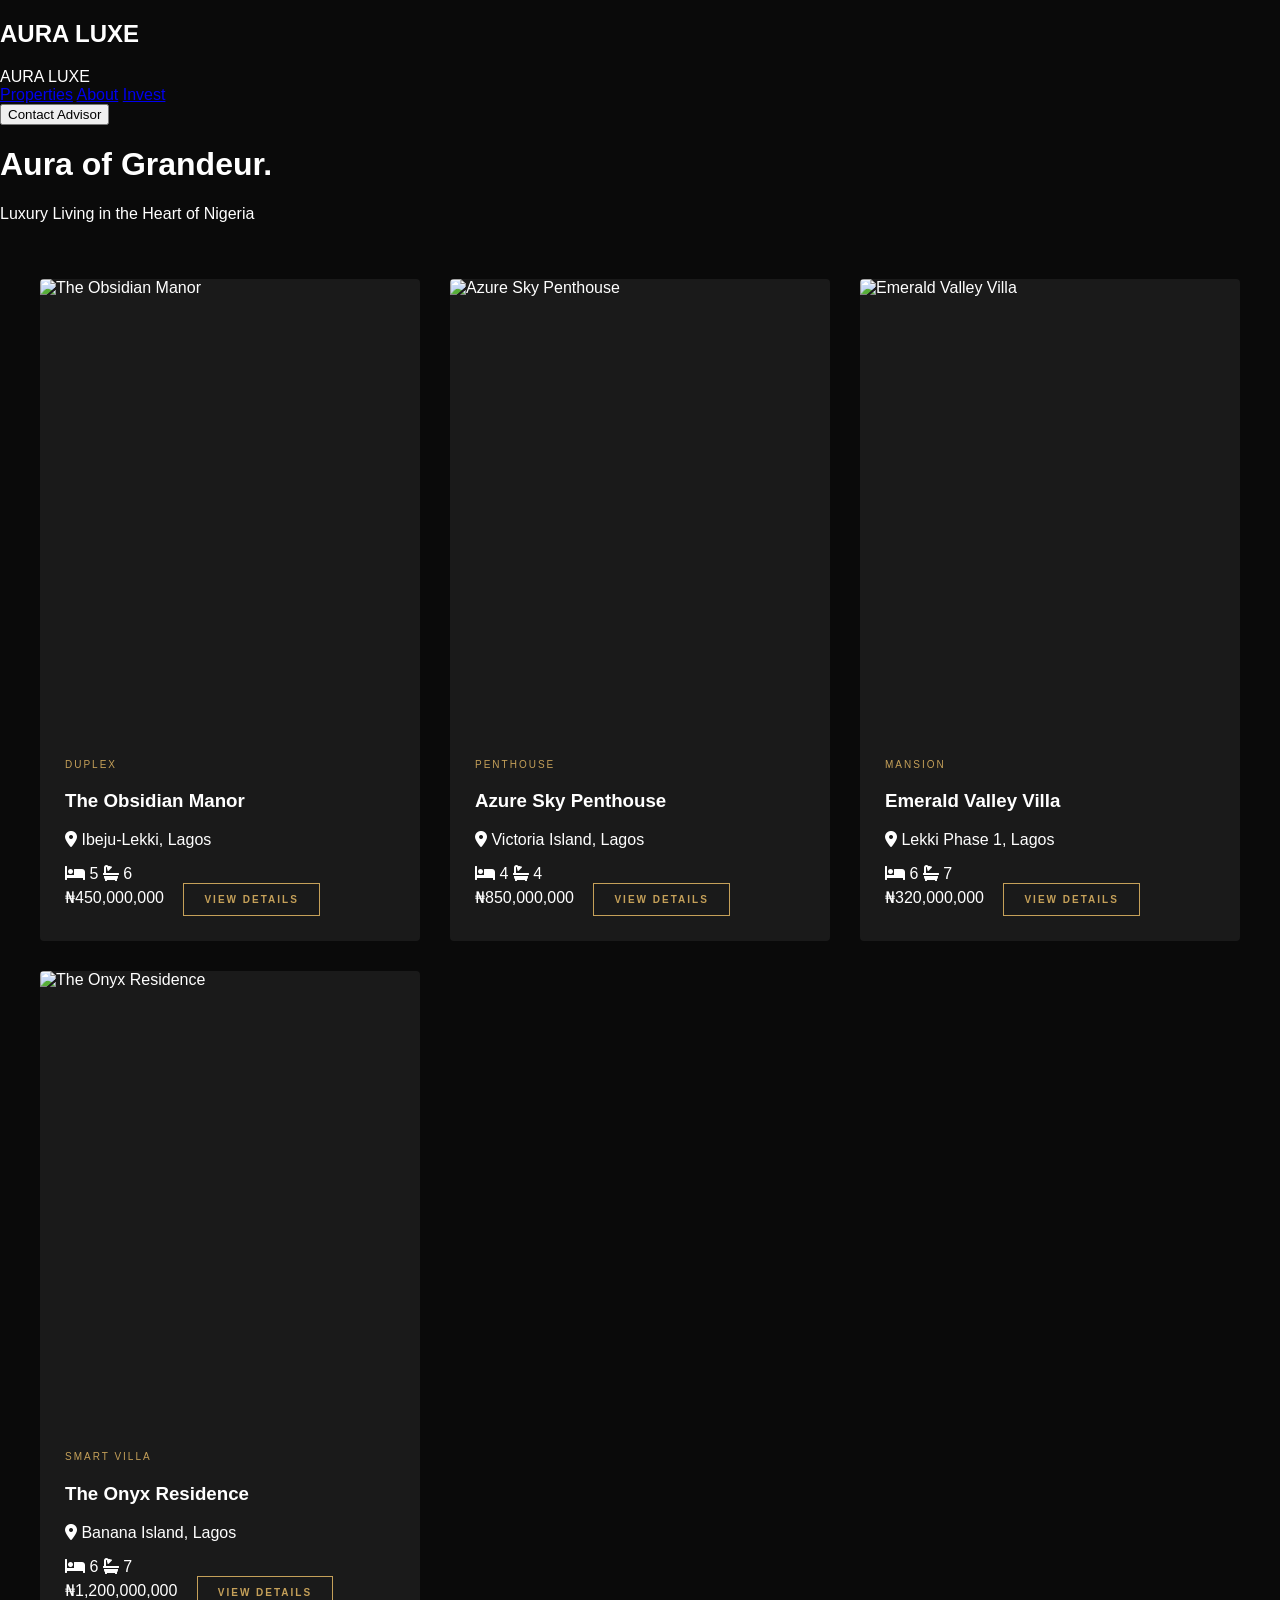
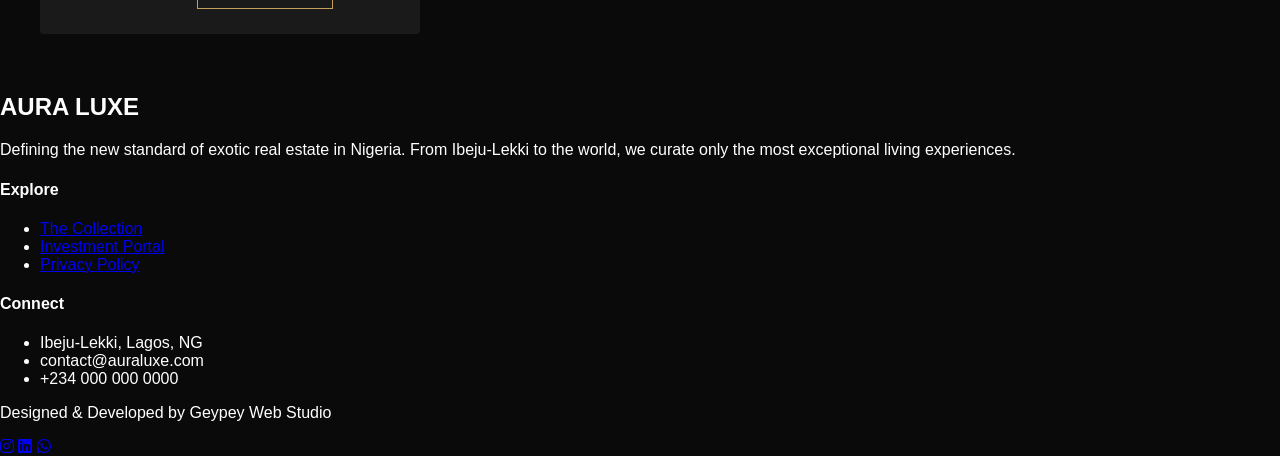
==== index.html @ 900b9655 "upload all my files" ====
<!DOCTYPE html>
<html lang="en">
<head>
    <meta charset="UTF-8">
    <title>Aura Luxe Estates | Premium Property Gallery</title>
    <script src="https://cdn.tailwindcss.com"></script>
    <link rel="stylesheet" href="https://cdnjs.cloudflare.com/ajax/libs/font-awesome/6.0.0/css/all.min.css">
    <link href="https://unpkg.com/aos@2.3.1/dist/aos.css" rel="stylesheet">
    <link rel="stylesheet" href="style.css">
    <script src="https://cdn.jsdelivr.net/npm/@supabase/supabase-js@2"></script>
</head>
<body>

  <div id="loader" class="fixed inset-0 z-[100] bg-black flex items-center justify-center transition-opacity duration-700">
    <div class="text-center">
        <h2 class="text-2xl font-serif tracking-[10px] text-white animate-pulse">AURA <span class="text-[#C5A059]">LUXE</span></h2>
        <div class="w-48 h-[1px] bg-white/10 mt-4 relative overflow-hidden">
            <div id="loader-bar" class="absolute inset-0 bg-[#C5A059] -translate-x-full"></div>
        </div>
    </div>
</div>

<div id="scroll-progress" class="fixed top-0 left-0 h-[2px] bg-[#C5A059] z-[110] transition-all duration-100" style="width: 0%"></div>

    <nav class="p-8 flex justify-between items-center fixed w-full z-50 bg-black/50 backdrop-blur-md">
        <div class="text-2xl font-serif tracking-widest">AURA <span class="text-gold text-[#C5A059]">LUXE</span></div>
        <div class="hidden md:flex gap-8 text-[11px] tracking-widest uppercase">
            <a href="#">Properties</a>
            <a href="#">About</a>
            <a href="#">Invest</a>
        </div>
        <button onclick="document.getElementById('contact').scrollIntoView({behavior: 'smooth'})" 
        class="border border-[#C5A059] px-6 py-2 text-[10px] uppercase hover:bg-[#C5A059] hover:text-black transition-all">
    Contact Advisor
</button>
    </nav>

    <header class="h-[70vh] flex items-center justify-center text-center">
        <div>
            <h1 class="text-7xl font-serif italic mb-4">Aura of Grandeur.</h1>
            <p class="tracking-[10px] uppercase text-xs text-gray-400">Luxury Living in the Heart of Nigeria</p>
        </div>
    </header>

    <main id="property-grid" class="property-grid">
        </main>


<footer class="bg-[#050505] pt-20 pb-10 border-t border-white/5 px-10">
    <div class="max-w-7xl mx-auto grid grid-cols-1 md:grid-cols-4 gap-12 mb-20">
        
        <div class="col-span-1 md:col-span-2">
            <h2 class="text-2xl font-serif tracking-widest mb-6">AURA <span class="text-[#C5A059]">LUXE</span></h2>
            <p class="text-gray-500 text-sm max-w-sm leading-relaxed">
                Defining the new standard of exotic real estate in Nigeria. From Ibeju-Lekki to the world, we curate only the most exceptional living experiences.
            </p>
        </div>

        <div>
            <h4 class="text-xs uppercase tracking-widest text-white mb-6">Explore</h4>
            <ul class="text-gray-500 text-xs space-y-4 tracking-widest">
                <li><a href="#" class="hover:text-[#C5A059] transition">The Collection</a></li>
                <li><a href="#" class="hover:text-[#C5A059] transition">Investment Portal</a></li>
                <li><a href="#" class="hover:text-[#C5A059] transition">Privacy Policy</a></li>
            </ul>
        </div>

        <div>
            <h4 class="text-xs uppercase tracking-widest text-white mb-6">Connect</h4>
            <ul class="text-gray-500 text-xs space-y-4 tracking-widest">
                <li>Ibeju-Lekki, Lagos, NG</li>
                <li>contact@auraluxe.com</li>
                <li class="text-[#C5A059] font-bold">+234 000 000 0000</li>
            </ul>
        </div>
    </div>

    <div class="border-t border-white/5 pt-10 flex flex-col md:row justify-between items-center gap-6">
        <p class="text-[9px] text-gray-700 tracking-[4px] uppercase">
            Designed & Developed by Geypey Web Studio
        </p>
        <div class="flex gap-6 text-gray-600 text-sm">
            <a href="#"><i class="fab fa-instagram hover:text-white"></i></a>
            <a href="#"><i class="fab fa-linkedin hover:text-white"></i></a>
            <a href="#"><i class="fab fa-whatsapp hover:text-white"></i></a>
        </div>
    </div>
</footer>

    <script src="script.js"></script>
    <script src="https://unpkg.com/aos@2.3.1/dist/aos.js"></script>
<script>
  AOS.init({
    duration: 1000,
    once: true
  });
</script>
</body>
</html>
---- style.css ----
:root {
    --gold: #C5A059;
    --dark: #0A0A0A;
    --zinc: #1A1A1A;
}


body {
    background-color: var(--dark);
    color: white;
    font-family: 'Inter', sans-serif;
    margin: 0;
}


/* THE GALLERY GRID - Updated for 3 columns on Desktop */
.property-grid {
    display: grid;
    /* This line tells the browser: "Make as many columns as fit, but keep them at least 350px wide" */
    grid-template-columns: repeat(auto-fit, minmax(350px, 1fr));
    gap: 30px;
    padding: 40px;
    max-width: 1400px; /* Keeps the content from stretching too wide on huge monitors */
    margin: 0 auto;    /* Centers the grid */
}

/* Make sure images and videos maintain a consistent "magazine" look */
.media-container {
    position: relative;
    height: 500px; /* Slightly taller for a more 'luxury' portrait feel */
    overflow: hidden;
}

/* THE CARD */
.property-card {
    background: var(--zinc);
    border-radius: 4px;
    overflow: hidden;
    cursor: pointer;
    transition: transform 0.4s ease;
}

.property-card:hover { transform: translateY(-10px); }

.media-container {
    position: relative;
    height: 450px;
}

.media-container img, .card-video {
    width: 100%;
    height: 100%;
    object-cover: cover;
    position: absolute;
    transition: 0.8s ease;
}

.card-video { opacity: 0; }
.property-card:hover .card-video { opacity: 1; }

.info { padding: 25px; }
.tag { color: var(--gold); font-size: 10px; letter-spacing: 2px; text-transform: uppercase; }
.price { font-size: 1.5rem; color: white; font-weight: 700; }
.view-btn {
    display: inline-block;
    padding: 10px 20px;
    border: 1px solid #C5A059; /* The Gold Border */
    color: #C5A059;
    font-size: 10px;
    text-transform: uppercase;
    letter-spacing: 2px;
    font-weight: 600;
    transition: all 0.4s ease;
    text-decoration: none;
    margin-left: 15px;
}

/* Hover Effect: Fill the button with gold and change text to black */
.view-btn:hover {
    background-color: #C5A059;
    color: #000;
    transform: translateY(-2px);
    box-shadow: 0 5px 15px rgba(197, 160, 89, 0.3);
}

/* Interior Gallery Styling */
.gallery-grid img {
    transition: filter 0.8s ease, transform 0.8s ease;
    filter: grayscale(100%);
}

.gallery-grid img:hover {
    filter: grayscale(0%);
    transform: scale(1.05);
}
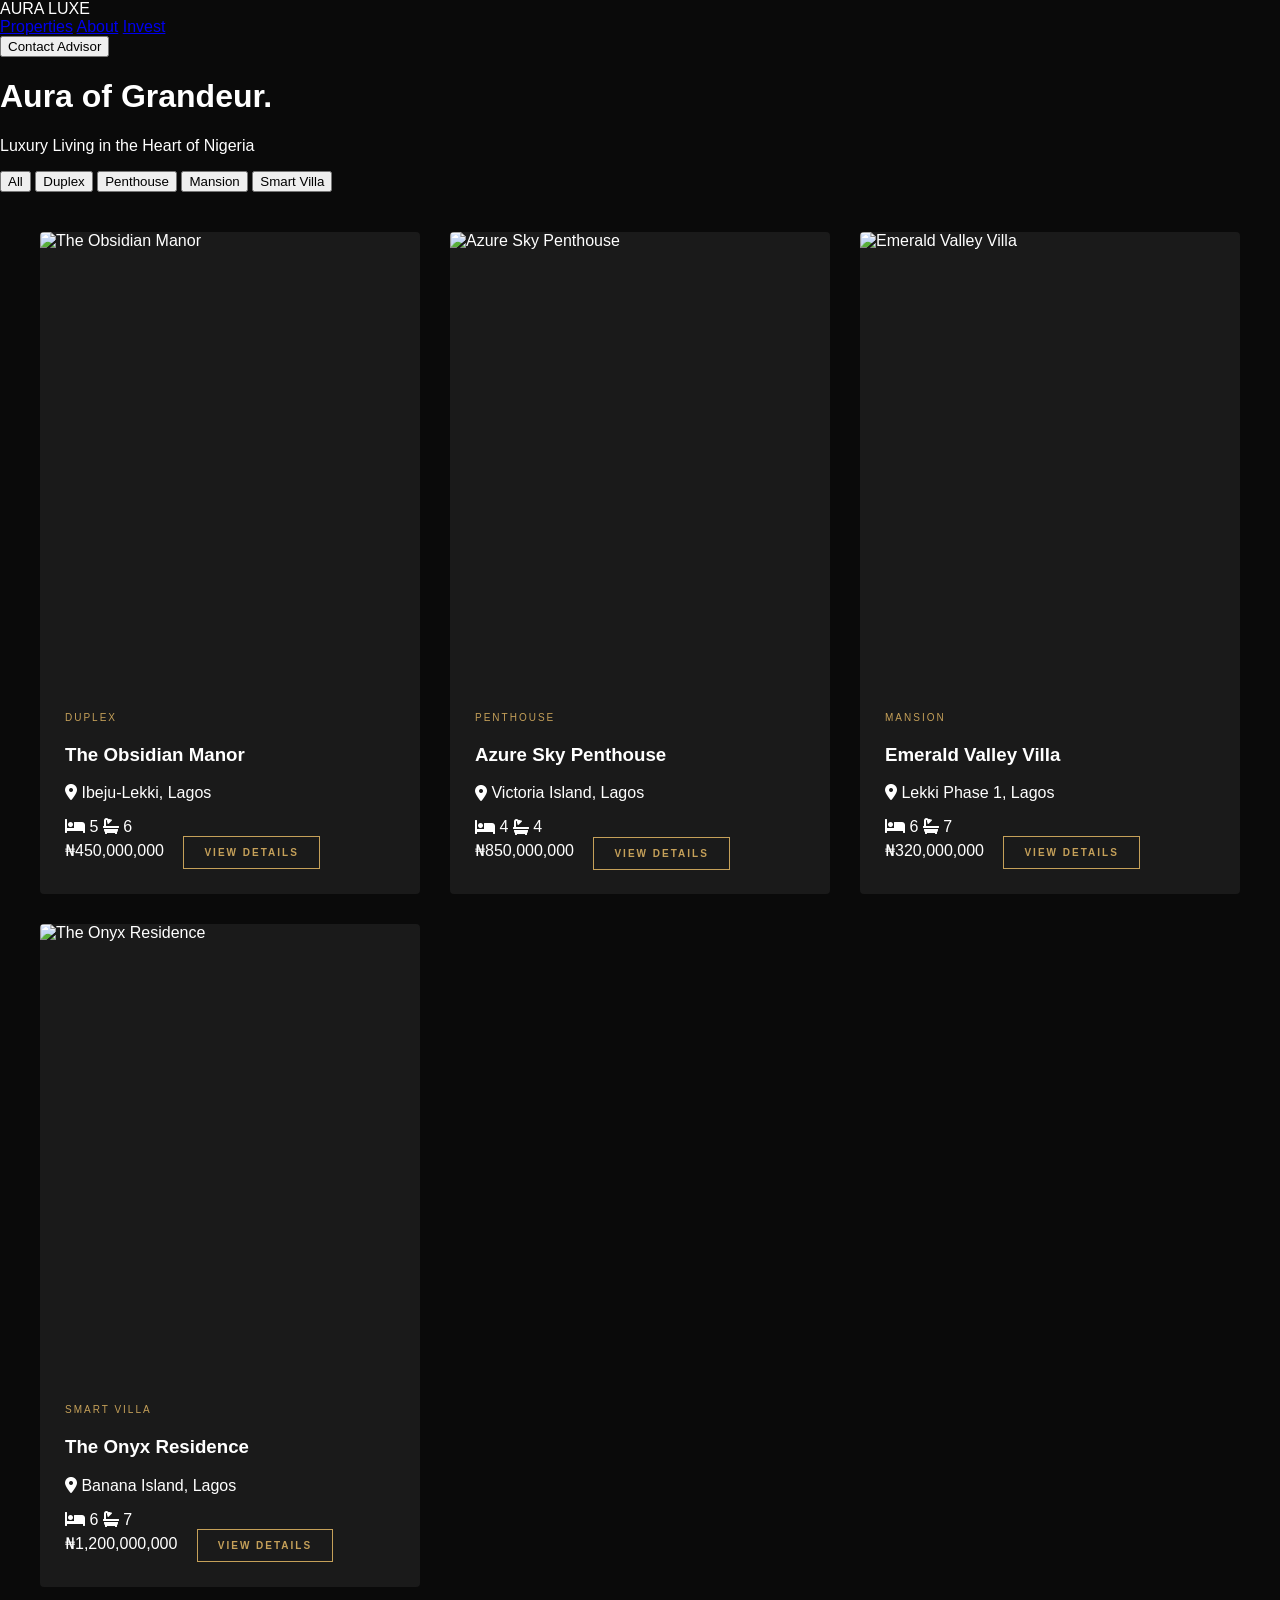
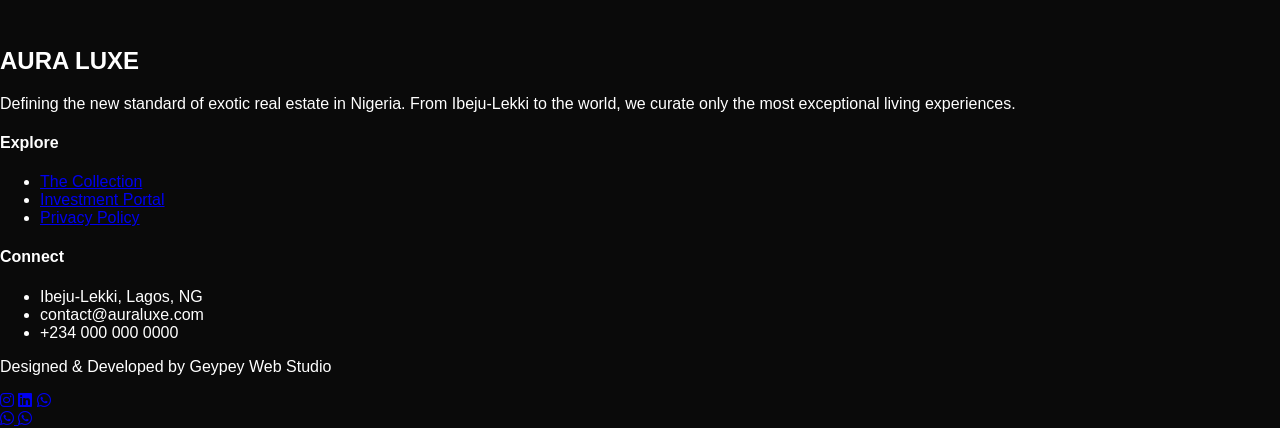
==== commit 7f8ce52f: "upload all files" ====
--- a/index.html
+++ b/index.html
@@ -2,12 +2,20 @@
 <html lang="en">
 <head>
     <meta charset="UTF-8">
+    <meta name="viewport" content="width=device-width, initial-scale=1.0">
     <title>Aura Luxe Estates | Premium Property Gallery</title>
+    
+    <link rel="icon" type="image/png" href="https://cdn-icons-png.flaticon.com/512/602/602182.png">
+
+    <meta property="og:title" content="Aura Luxe Estates | Exclusive Real Estate">
+    <meta property="og:description" content="Defining the new standard of exotic real estate in Nigeria. Explore our private collection.">
+    <meta property="og:image" content="https://images.unsplash.com/photo-1600585154340-be6161a56a0c">
+    <meta property="og:type" content="website">
+
     <script src="https://cdn.tailwindcss.com"></script>
     <link rel="stylesheet" href="https://cdnjs.cloudflare.com/ajax/libs/font-awesome/6.0.0/css/all.min.css">
     <link href="https://unpkg.com/aos@2.3.1/dist/aos.css" rel="stylesheet">
     <link rel="stylesheet" href="style.css">
-    <script src="https://cdn.jsdelivr.net/npm/@supabase/supabase-js@2"></script>
 </head>
 <body>
 
@@ -22,17 +30,18 @@
 
 <div id="scroll-progress" class="fixed top-0 left-0 h-[2px] bg-[#C5A059] z-[110] transition-all duration-100" style="width: 0%"></div>
 
-    <nav class="p-8 flex justify-between items-center fixed w-full z-50 bg-black/50 backdrop-blur-md">
-        <div class="text-2xl font-serif tracking-widest">AURA <span class="text-gold text-[#C5A059]">LUXE</span></div>
+    <nav class="p-6 md:p-8 flex justify-between items-center fixed w-full z-50 bg-black/50 backdrop-blur-md">
+        <div class="text-xl md:text-2xl font-serif tracking-widest">AURA <span class="text-gold text-[#C5A059]">LUXE</span></div>
         <div class="hidden md:flex gap-8 text-[11px] tracking-widest uppercase">
-            <a href="#">Properties</a>
-            <a href="#">About</a>
-            <a href="#">Invest</a>
+            <a href="#" class="hover:text-[#C5A059] transition-colors">Properties</a>
+            <a href="#" class="hover:text-[#C5A059] transition-colors">About</a>
+            <a href="#" class="hover:text-[#C5A059] transition-colors">Invest</a>
         </div>
+        
         <button onclick="document.getElementById('contact').scrollIntoView({behavior: 'smooth'})" 
-        class="border border-[#C5A059] px-6 py-2 text-[10px] uppercase hover:bg-[#C5A059] hover:text-black transition-all">
-    Contact Advisor
-</button>
+        class="hidden md:block border border-[#C5A059] px-6 py-2 text-[10px] uppercase hover:bg-[#C5A059] hover:text-black transition-all">
+            Contact Advisor
+        </button>
     </nav>
 
     <header class="h-[70vh] flex items-center justify-center text-center">
@@ -42,11 +51,19 @@
         </div>
     </header>
 
+    <div class="flex justify-center gap-4 mt-8 mb-4 flex-wrap px-6">
+        <button onclick="filterProperties('All')" class="border border-[#C5A059] text-[#C5A059] px-6 py-2 text-[10px] uppercase tracking-widest hover:bg-[#C5A059] hover:text-black transition-all">All</button>
+        <button onclick="filterProperties('Duplex')" class="border border-white/20 text-gray-400 px-6 py-2 text-[10px] uppercase tracking-widest hover:border-[#C5A059] hover:text-[#C5A059] transition-all">Duplex</button>
+        <button onclick="filterProperties('Penthouse')" class="border border-white/20 text-gray-400 px-6 py-2 text-[10px] uppercase tracking-widest hover:border-[#C5A059] hover:text-[#C5A059] transition-all">Penthouse</button>
+        <button onclick="filterProperties('Mansion')" class="border border-white/20 text-gray-400 px-6 py-2 text-[10px] uppercase tracking-widest hover:border-[#C5A059] hover:text-[#C5A059] transition-all">Mansion</button>
+        <button onclick="filterProperties('Smart Villa')" class="border border-white/20 text-gray-400 px-6 py-2 text-[10px] uppercase tracking-widest hover:border-[#C5A059] hover:text-[#C5A059] transition-all">Smart Villa</button>
+    </div>
+
     <main id="property-grid" class="property-grid">
         </main>
 
 
-<footer class="bg-[#050505] pt-20 pb-10 border-t border-white/5 px-10">
+<footer id="contact" class="bg-[#050505] pt-20 pb-10 border-t border-white/5 px-10">
     <div class="max-w-7xl mx-auto grid grid-cols-1 md:grid-cols-4 gap-12 mb-20">
         
         <div class="col-span-1 md:col-span-2">
@@ -95,5 +112,14 @@
     once: true
   });
 </script>
+
+<a href="https://wa.me/2348012345678" target="_blank" class="fixed bottom-6 right-6 bg-green-500 text-white p-4 rounded-full shadow-2xl z-50 hover:scale-110 transition-transform">
+    <i class="fab fa-whatsapp text-3xl"></i>
+</a>
+
+<a href="https://wa.me/2348012345678" target="_blank" 
+   class="fixed bottom-6 right-6 bg-[#25D366] text-white w-14 h-14 rounded-full flex items-center justify-center shadow-[0_4px_20px_rgba(37,211,102,0.4)] z-[100] hover:scale-110 transition-transform duration-300">
+    <i class="fab fa-whatsapp text-3xl"></i>
+</a>
 </body>
 </html>
--- a/style.css
+++ b/style.css
@@ -50,7 +50,7 @@
 .media-container img, .card-video {
     width: 100%;
     height: 100%;
-    object-cover: cover;
+    object-position: cover;
     position: absolute;
     transition: 0.8s ease;
 }
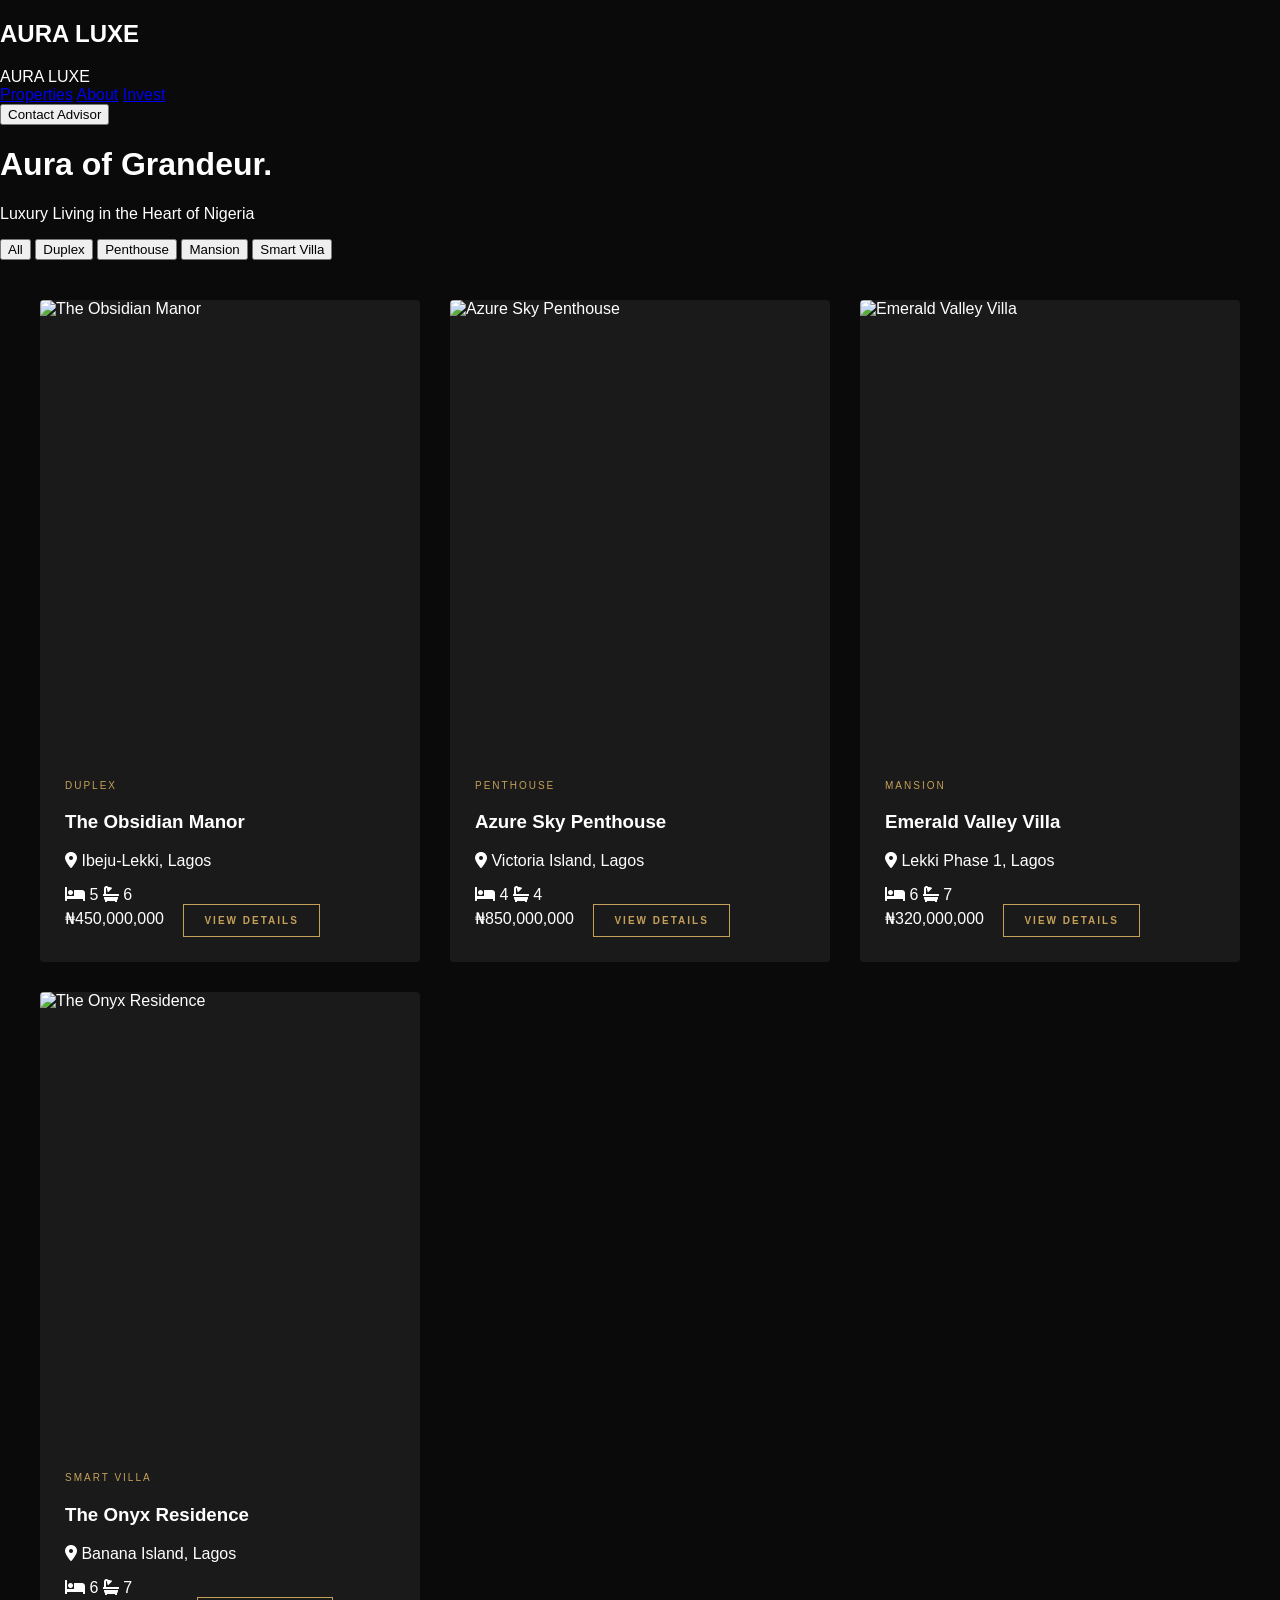
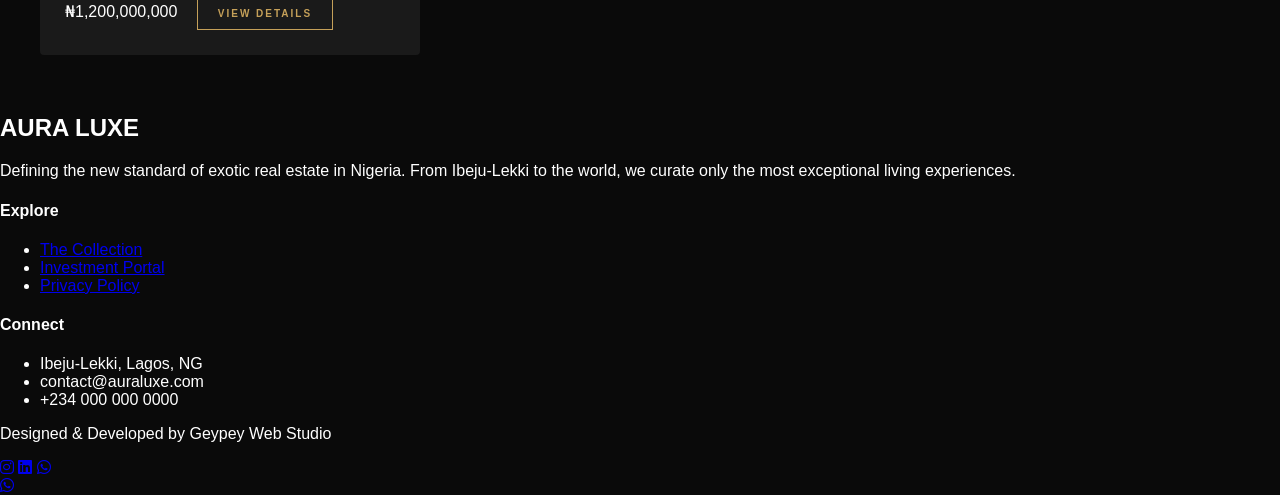
==== commit a6e9d9f1: "upload all files" ====
--- a/index.html
+++ b/index.html
@@ -112,14 +112,11 @@
     once: true
   });
 </script>
-
-<a href="https://wa.me/2348012345678" target="_blank" class="fixed bottom-6 right-6 bg-green-500 text-white p-4 rounded-full shadow-2xl z-50 hover:scale-110 transition-transform">
+<!-- SINGLE WHATSAPP WIDGET (z-50 keeps it perfectly behind the loading screen!) -->
+<a href="https://wa.me/2348012345678" target="_blank" 
+   class="fixed bottom-6 right-6 bg-[#25D366] text-white w-14 h-14 rounded-full flex items-center justify-center shadow-[0_4px_20px_rgba(37,211,102,0.4)] z-50 hover:scale-110 transition-transform duration-300">
     <i class="fab fa-whatsapp text-3xl"></i>
 </a>
 
-<a href="https://wa.me/2348012345678" target="_blank" 
-   class="fixed bottom-6 right-6 bg-[#25D366] text-white w-14 h-14 rounded-full flex items-center justify-center shadow-[0_4px_20px_rgba(37,211,102,0.4)] z-[100] hover:scale-110 transition-transform duration-300">
-    <i class="fab fa-whatsapp text-3xl"></i>
-</a>
 </body>
 </html>
--- a/style.css
+++ b/style.css
@@ -13,23 +13,28 @@
 }
 
 
-/* THE GALLERY GRID - Updated for 3 columns on Desktop */
+/* THE GALLERY GRID - Fully Responsive Fix */
 .property-grid {
     display: grid;
-    /* This line tells the browser: "Make as many columns as fit, but keep them at least 350px wide" */
-    grid-template-columns: repeat(auto-fit, minmax(350px, 1fr));
-    gap: 30px;
-    padding: 40px;
-    max-width: 1400px; /* Keeps the content from stretching too wide on huge monitors */
-    margin: 0 auto;    /* Centers the grid */
+    /* Allow cards to shrink to 280px on small phones so they don't break the screen width */
+    grid-template-columns: repeat(auto-fit, minmax(280px, 1fr));
+    gap: 20px; /* Smaller gap for mobile */
+    padding: 20px; /* Smaller padding for mobile */
+    max-width: 1400px; 
+    margin: 0 auto;
+    width: 100%;
+    box-sizing: border-box; /* Prevents padding from pushing items off-center */
 }
 
-/* Make sure images and videos maintain a consistent "magazine" look */
-.media-container {
-    position: relative;
-    height: 500px; /* Slightly taller for a more 'luxury' portrait feel */
-    overflow: hidden;
+/* On larger screens (tablets and desktops), upgrade to the premium larger size */
+@media (min-width: 768px) {
+    .property-grid {
+        gap: 30px;
+        padding: 40px;
+        grid-template-columns: repeat(auto-fit, minmax(350px, 1fr));
+    }
 }
+
 
 /* THE CARD */
 .property-card {
@@ -42,15 +47,25 @@
 
 .property-card:hover { transform: translateY(-10px); }
 
+/* Make it shorter on mobile phones (300px), but keep it tall and luxurious on Desktop (450px) */
 .media-container {
     position: relative;
-    height: 450px;
+    height: 300px; /* Better for mobile screens */
+    overflow: hidden;
 }
 
+@media (min-width: 768px) {
+    .media-container {
+        height: 450px; /* Better for desktop screens */
+    }
+}
+
+/* Fix the stretching typo so images crop perfectly! */
 .media-container img, .card-video {
     width: 100%;
     height: 100%;
-    object-position: cover;
+    object-fit: cover; /* <--- THIS FIXES THE STRETCHING */
+    object-position: center; /* <--- Keeps the most important part of the house centered */
     position: absolute;
     transition: 0.8s ease;
 }
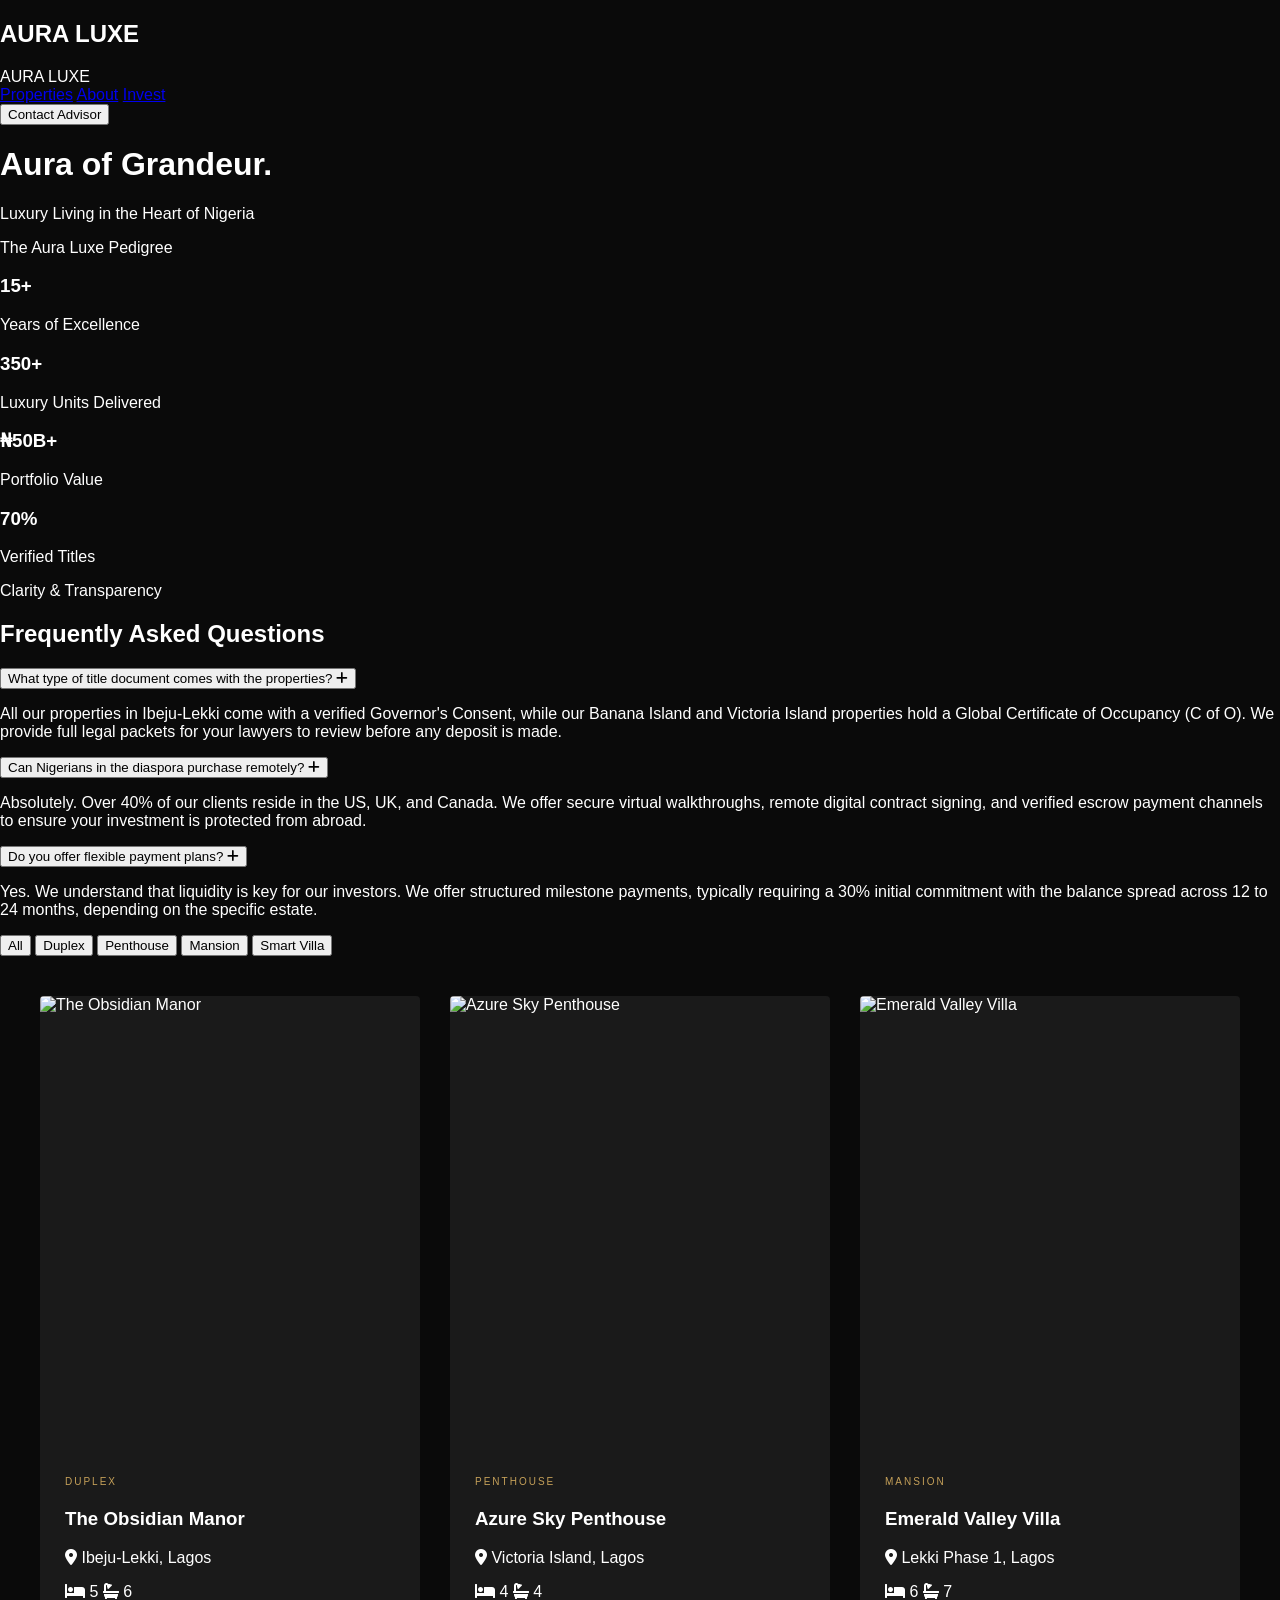
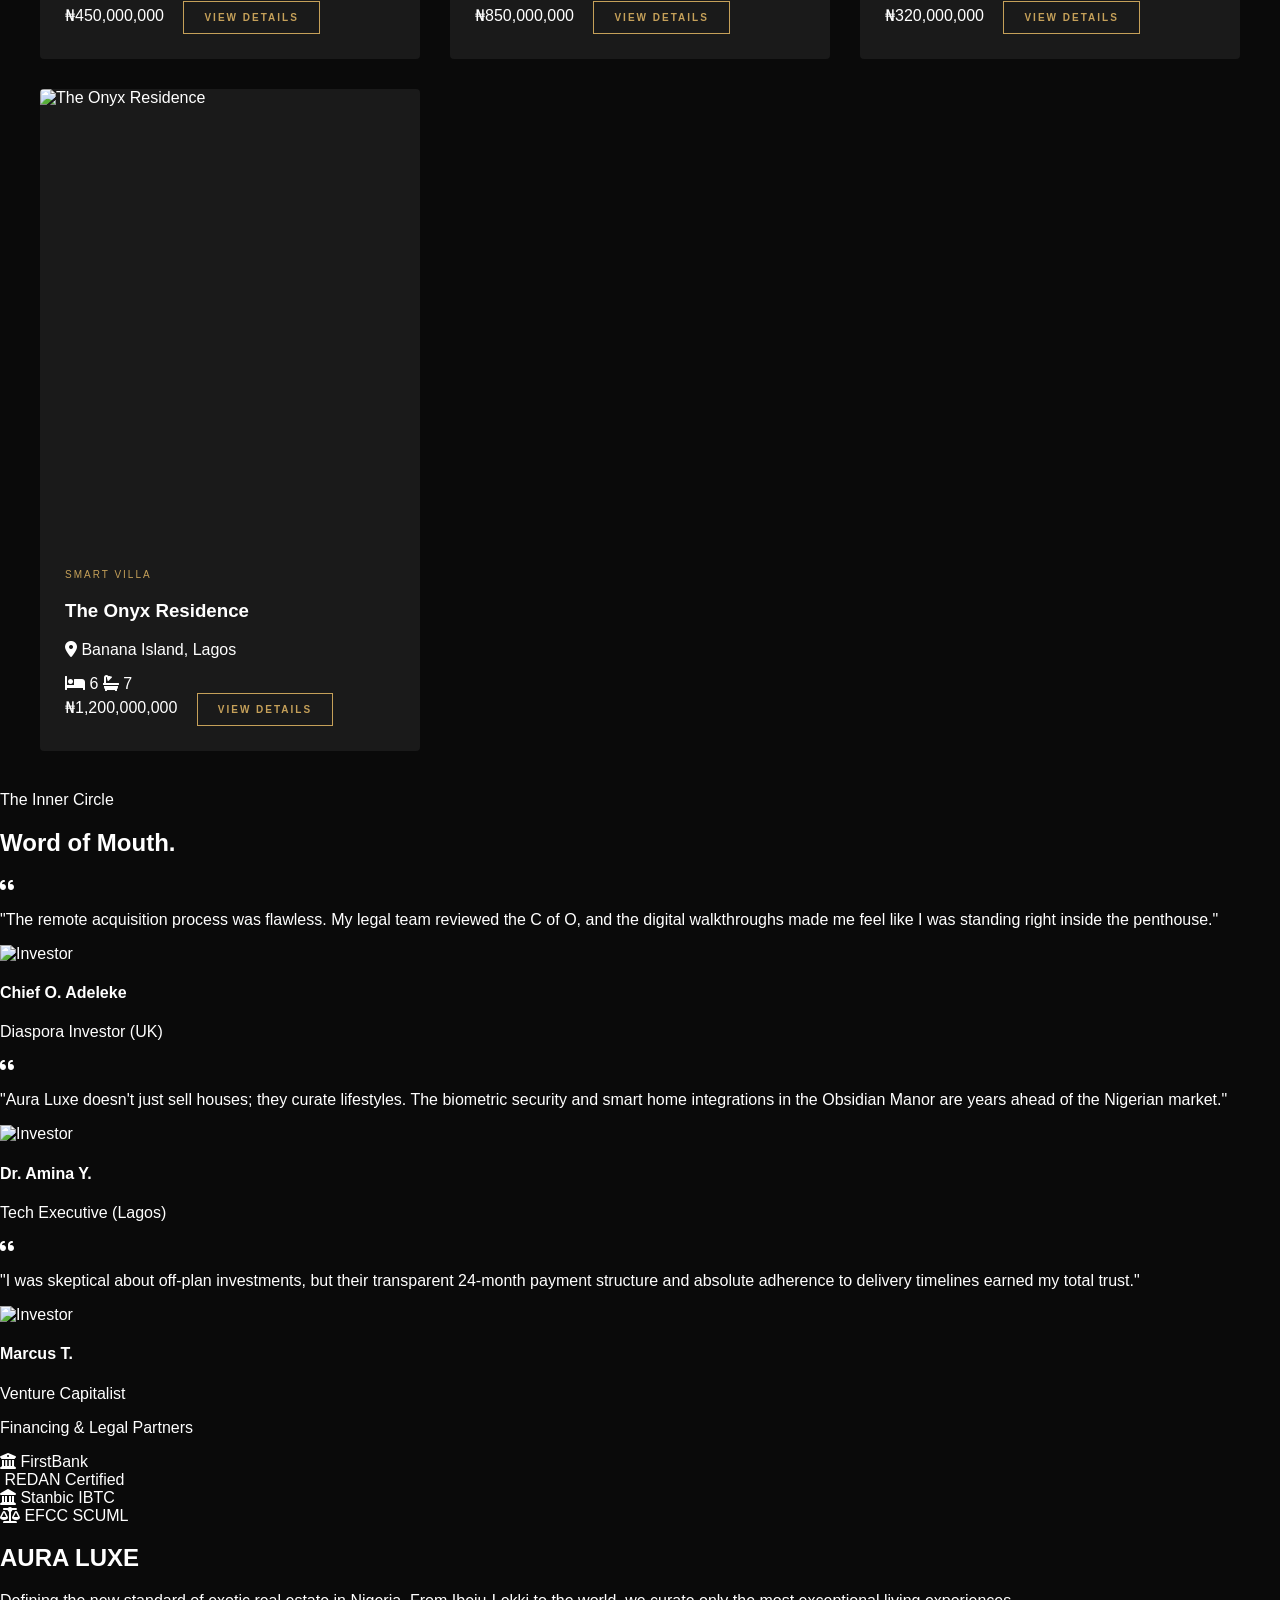
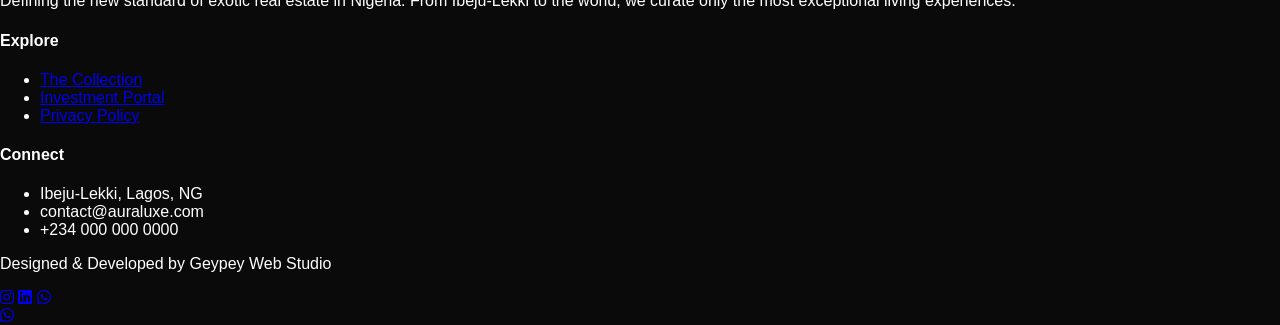
==== commit 2a7bf675: "upload all my files" ====
--- a/index.html
+++ b/index.html
@@ -44,12 +44,94 @@
         </button>
     </nav>
 
-    <header class="h-[70vh] flex items-center justify-center text-center">
-        <div>
-            <h1 class="text-7xl font-serif italic mb-4">Aura of Grandeur.</h1>
-            <p class="tracking-[10px] uppercase text-xs text-gray-400">Luxury Living in the Heart of Nigeria</p>
+    <!-- UPGRADED HERO SECTION WITH BACKGROUND IMAGE -->
+    <header class="h-[80vh] flex items-center justify-center text-center relative bg-cover bg-center bg-no-repeat" 
+            style="background-image: url('https://images.unsplash.com/photo-1600596542815-ffad4c1539a9?q=80&w=2000');">
+        
+        <!-- The Dark Overlay (This keeps the text readable and premium) -->
+        <div class="absolute inset-0 bg-gradient-to-b from-black/80 via-black/60 to-[#0A0A0A]"></div>
+
+        <!-- The Text Content -->
+        <div class="relative z-10 px-6 mt-16" data-aos="fade-up" data-aos-duration="1500">
+            <h1 class="text-6xl md:text-8xl font-serif italic mb-6 text-white drop-shadow-2xl">Aura of Grandeur.</h1>
+            <p class="tracking-[8px] md:tracking-[12px] uppercase text-xs md:text-sm text-gray-300 drop-shadow-md">
+                Luxury Living in the Heart of Nigeria
+            </p>
         </div>
     </header>
+
+    <!-- DEVELOPER PEDIGREE / TRUST SECTION -->
+    <section class="border-y border-white/5 bg-[#050505] py-16 relative z-10" data-aos="fade-up">
+        <div class="max-w-6xl mx-auto px-6">
+            <p class="text-center text-[#C5A059] text-[10px] uppercase tracking-[4px] mb-12">The Aura Luxe Pedigree</p>
+            <div class="grid grid-cols-2 md:grid-cols-4 gap-8 text-center" id="counter-section">
+                <div>
+                    <h3 class="text-4xl md:text-5xl font-serif text-white mb-2"><span class="counter" data-target="15">0</span>+</h3>
+                    <p class="text-gray-500 text-[10px] uppercase tracking-widest mt-2">Years of Excellence</p>
+                </div>
+                <div>
+                    <h3 class="text-4xl md:text-5xl font-serif text-white mb-2"><span class="counter" data-target="420">0</span>+</h3>
+                    <p class="text-gray-500 text-[10px] uppercase tracking-widest mt-2">Luxury Units Delivered</p>
+                </div>
+                <div>
+                    <h3 class="text-4xl md:text-5xl font-serif text-white mb-2">₦<span class="counter" data-target="50">0</span>B+</h3>
+                    <p class="text-gray-500 text-[10px] uppercase tracking-widest mt-2">Portfolio Value</p>
+                </div>
+                <div>
+                    <h3 class="text-4xl md:text-5xl font-serif text-white mb-2"><span class="counter" data-target="100">0</span>%</h3>
+                    <p class="text-gray-500 text-[10px] uppercase tracking-widest mt-2">Verified Titles</p>
+                </div>
+            </div>
+        </div>
+    </section>
+
+    <!-- FAQ SECTION -->
+    <section class="py-24 bg-[#0A0A0A] relative z-10" id="faq">
+        <div class="max-w-4xl mx-auto px-6">
+            <div class="text-center mb-16" data-aos="fade-up">
+                <span class="text-[#C5A059] text-[10px] uppercase tracking-[4px]">Clarity & Transparency</span>
+                <h2 class="text-4xl md:text-5xl font-serif italic mt-4">Frequently Asked Questions</h2>
+            </div>
+
+            <div class="space-y-4" id="faq-container" data-aos="fade-up" data-aos-delay="100">
+                
+                <!-- FAQ Item 1 -->
+                <div class="faq-item border border-white/10 bg-[#1A1A1A] rounded overflow-hidden">
+                    <button class="w-full text-left p-6 flex justify-between items-center focus:outline-none faq-btn">
+                        <span class="font-serif text-lg text-white">What type of title document comes with the properties?</span>
+                        <i class="fas fa-plus text-[#C5A059] transition-transform duration-300"></i>
+                    </button>
+                    <!-- max-h-0 keeps it hidden until clicked -->
+                    <div class="faq-answer max-h-0 overflow-hidden transition-all duration-500 px-6">
+                        <p class="text-gray-400 text-sm pb-6 leading-relaxed">All our properties in Ibeju-Lekki come with a verified Governor's Consent, while our Banana Island and Victoria Island properties hold a Global Certificate of Occupancy (C of O). We provide full legal packets for your lawyers to review before any deposit is made.</p>
+                    </div>
+                </div>
+
+                <!-- FAQ Item 2 -->
+                <div class="faq-item border border-white/10 bg-[#1A1A1A] rounded overflow-hidden">
+                    <button class="w-full text-left p-6 flex justify-between items-center focus:outline-none faq-btn">
+                        <span class="font-serif text-lg text-white">Can Nigerians in the diaspora purchase remotely?</span>
+                        <i class="fas fa-plus text-[#C5A059] transition-transform duration-300"></i>
+                    </button>
+                    <div class="faq-answer max-h-0 overflow-hidden transition-all duration-500 px-6">
+                        <p class="text-gray-400 text-sm pb-6 leading-relaxed">Absolutely. Over 40% of our clients reside in the US, UK, and Canada. We offer secure virtual walkthroughs, remote digital contract signing, and verified escrow payment channels to ensure your investment is protected from abroad.</p>
+                    </div>
+                </div>
+
+                <!-- FAQ Item 3 -->
+                <div class="faq-item border border-white/10 bg-[#1A1A1A] rounded overflow-hidden">
+                    <button class="w-full text-left p-6 flex justify-between items-center focus:outline-none faq-btn">
+                        <span class="font-serif text-lg text-white">Do you offer flexible payment plans?</span>
+                        <i class="fas fa-plus text-[#C5A059] transition-transform duration-300"></i>
+                    </button>
+                    <div class="faq-answer max-h-0 overflow-hidden transition-all duration-500 px-6">
+                        <p class="text-gray-400 text-sm pb-6 leading-relaxed">Yes. We understand that liquidity is key for our investors. We offer structured milestone payments, typically requiring a 30% initial commitment with the balance spread across 12 to 24 months, depending on the specific estate.</p>
+                    </div>
+                </div>
+
+            </div>
+        </div>
+    </section>
 
     <div class="flex justify-center gap-4 mt-8 mb-4 flex-wrap px-6">
         <button onclick="filterProperties('All')" class="border border-[#C5A059] text-[#C5A059] px-6 py-2 text-[10px] uppercase tracking-widest hover:bg-[#C5A059] hover:text-black transition-all">All</button>
@@ -62,6 +144,93 @@
     <main id="property-grid" class="property-grid">
         </main>
 
+<!-- TESTIMONIALS / SOCIAL PROOF SECTION -->
+    <section class="py-24 bg-[#050505] relative z-10 border-y border-white/5">
+        <div class="max-w-6xl mx-auto px-6">
+            <div class="text-center mb-16" data-aos="fade-up">
+                <span class="text-[#C5A059] text-[10px] uppercase tracking-[4px]">The Inner Circle</span>
+                <h2 class="text-4xl md:text-5xl font-serif italic mt-4">Word of Mouth.</h2>
+            </div>
+            
+            <!-- Swipeable Container -->
+            <div class="flex overflow-x-auto snap-x snap-mandatory gap-6 pb-8 hide-scrollbar" style="scrollbar-width: none; -ms-overflow-style: none;">
+                
+                <!-- Testimonial 1 -->
+                <div class="flex-none w-[90%] md:w-[400px] snap-center bg-[#1A1A1A] p-8 border border-white/5 rounded relative transition-transform hover:-translate-y-2 duration-300">
+                    <i class="fas fa-quote-left text-4xl text-[#C5A059]/10 absolute top-8 left-8"></i>
+                    <p class="text-gray-400 text-sm leading-relaxed mb-8 relative z-10 mt-6">"The remote acquisition process was flawless. My legal team reviewed the C of O, and the digital walkthroughs made me feel like I was standing right inside the penthouse."</p>
+                    <div class="flex items-center gap-4">
+                        <div class="w-12 h-12 rounded-full bg-gray-800 overflow-hidden border border-[#C5A059]/30">
+                            <!-- Placeholder portrait from Unsplash -->
+                            <img src="https://images.unsplash.com/photo-1560250097-0b93528c311a?w=150&q=80" class="w-full h-full object-cover" alt="Investor">
+                        </div>
+                        <div>
+                            <h4 class="text-white font-serif text-md">Chief O. Adeleke</h4>
+                            <p class="text-[#C5A059] text-[9px] uppercase tracking-widest mt-1">Diaspora Investor (UK)</p>
+                        </div>
+                    </div>
+                </div>
+
+                <!-- Testimonial 2 -->
+                <div class="flex-none w-[90%] md:w-[400px] snap-center bg-[#1A1A1A] p-8 border border-white/5 rounded relative transition-transform hover:-translate-y-2 duration-300">
+                    <i class="fas fa-quote-left text-4xl text-[#C5A059]/10 absolute top-8 left-8"></i>
+                    <p class="text-gray-400 text-sm leading-relaxed mb-8 relative z-10 mt-6">"Aura Luxe doesn't just sell houses; they curate lifestyles. The biometric security and smart home integrations in the Obsidian Manor are years ahead of the Nigerian market."</p>
+                    <div class="flex items-center gap-4">
+                        <div class="w-12 h-12 rounded-full bg-gray-800 overflow-hidden border border-[#C5A059]/30">
+                            <img src="https://images.unsplash.com/photo-1573496359142-b8d87734a5a2?w=150&q=80" class="w-full h-full object-cover" alt="Investor">
+                        </div>
+                        <div>
+                            <h4 class="text-white font-serif text-md">Dr. Amina Y.</h4>
+                            <p class="text-[#C5A059] text-[9px] uppercase tracking-widest mt-1">Tech Executive (Lagos)</p>
+                        </div>
+                    </div>
+                </div>
+
+                <!-- Testimonial 3 -->
+                <div class="flex-none w-[90%] md:w-[400px] snap-center bg-[#1A1A1A] p-8 border border-white/5 rounded relative transition-transform hover:-translate-y-2 duration-300">
+                    <i class="fas fa-quote-left text-4xl text-[#C5A059]/10 absolute top-8 left-8"></i>
+                    <p class="text-gray-400 text-sm leading-relaxed mb-8 relative z-10 mt-6">"I was skeptical about off-plan investments, but their transparent 24-month payment structure and absolute adherence to delivery timelines earned my total trust."</p>
+                    <div class="flex items-center gap-4">
+                        <div class="w-12 h-12 rounded-full bg-gray-800 overflow-hidden border border-[#C5A059]/30">
+                            <img src="https://images.unsplash.com/photo-1519085360753-af0119f7cbe7?w=150&q=80" class="w-full h-full object-cover" alt="Investor">
+                        </div>
+                        <div>
+                            <h4 class="text-white font-serif text-md">Marcus T.</h4>
+                            <p class="text-[#C5A059] text-[9px] uppercase tracking-widest mt-1">Venture Capitalist</p>
+                        </div>
+                    </div>
+                </div>
+
+            </div>
+        </div>
+    </section>
+
+<!-- TRUST & AUTHORITY PARTNERS -->
+    <section class="py-12 bg-[#0A0A0A] relative z-10 border-t border-white/5">
+        <div class="max-w-5xl mx-auto px-6">
+            <p class="text-center text-gray-500 text-[10px] uppercase tracking-[4px] mb-8" data-aos="fade-up">Financing & Legal Partners</p>
+            
+            <div class="flex flex-wrap justify-center items-center gap-10 md:gap-20" data-aos="fade-up" data-aos-delay="100">
+                <!-- Partner 1 -->
+                <div class="text-gray-600 hover:text-[#C5A059] hover:scale-105 transition-all duration-300 flex items-center gap-3 text-lg font-serif cursor-pointer">
+                    <i class="fas fa-building-columns text-2xl"></i> FirstBank
+                </div>
+                <!-- Partner 2 -->
+                <div class="text-gray-600 hover:text-[#C5A059] hover:scale-105 transition-all duration-300 flex items-center gap-3 text-lg font-serif cursor-pointer">
+                    <i class="fas fa-shield-halved text-2xl"></i> REDAN Certified
+                </div>
+                <!-- Partner 3 -->
+                <div class="text-gray-600 hover:text-[#C5A059] hover:scale-105 transition-all duration-300 flex items-center gap-3 text-lg font-serif cursor-pointer">
+                    <i class="fas fa-landmark text-2xl"></i> Stanbic IBTC
+                </div>
+                <!-- Partner 4 -->
+                <div class="text-gray-600 hover:text-[#C5A059] hover:scale-105 transition-all duration-300 flex items-center gap-3 text-lg font-serif cursor-pointer">
+                    <i class="fas fa-scale-balanced text-2xl"></i> EFCC SCUML
+                </div>
+            </div>
+            
+        </div>
+    </section>
 
 <footer id="contact" class="bg-[#050505] pt-20 pb-10 border-t border-white/5 px-10">
     <div class="max-w-7xl mx-auto grid grid-cols-1 md:grid-cols-4 gap-12 mb-20">
--- a/style.css
+++ b/style.css
@@ -107,4 +107,14 @@
 .gallery-grid img:hover {
     filter: grayscale(0%);
     transform: scale(1.05);
+}
+
+/* Hide scrollbar for Chrome, Safari and Opera */
+.hide-scrollbar::-webkit-scrollbar {
+    display: none;
+}
+/* Hide scrollbar for IE, Edge and Firefox */
+.hide-scrollbar {
+    -ms-overflow-style: none;  /* IE and Edge */
+    scrollbar-width: none;  /* Firefox */
 }
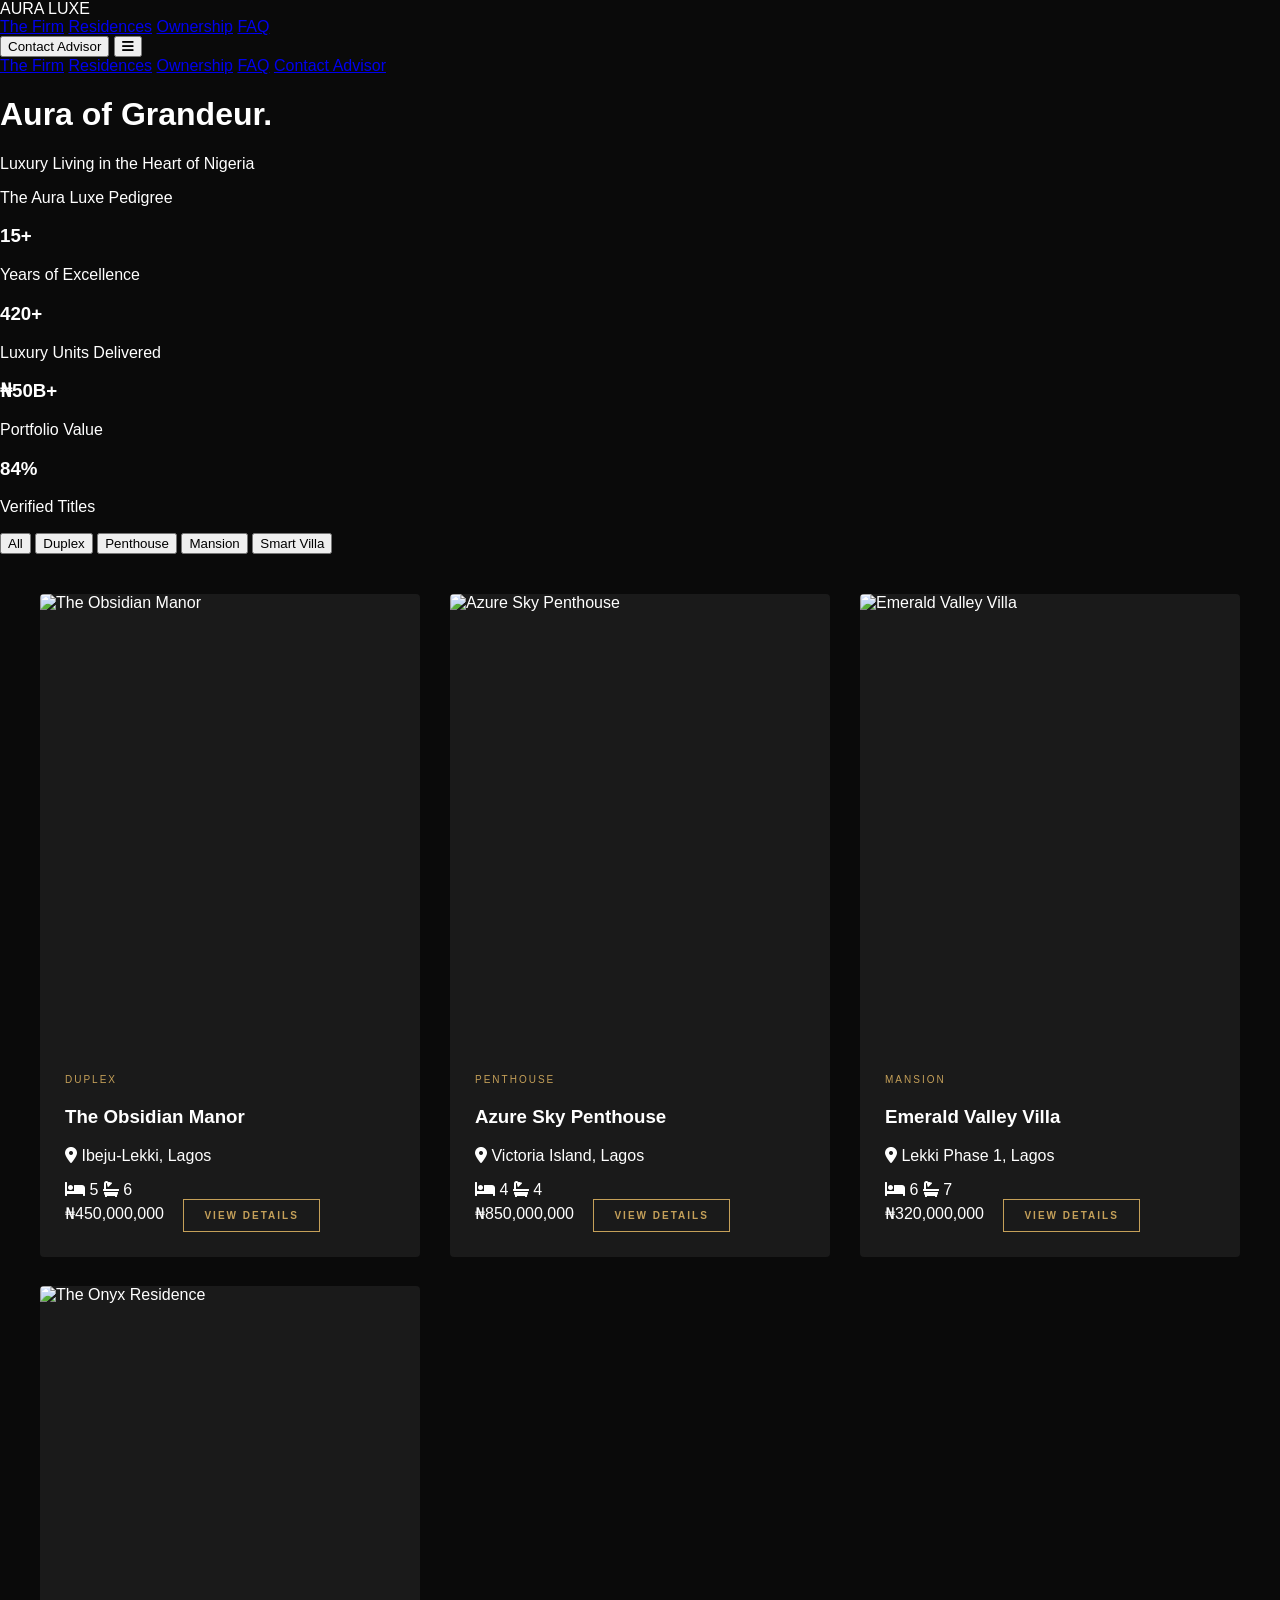
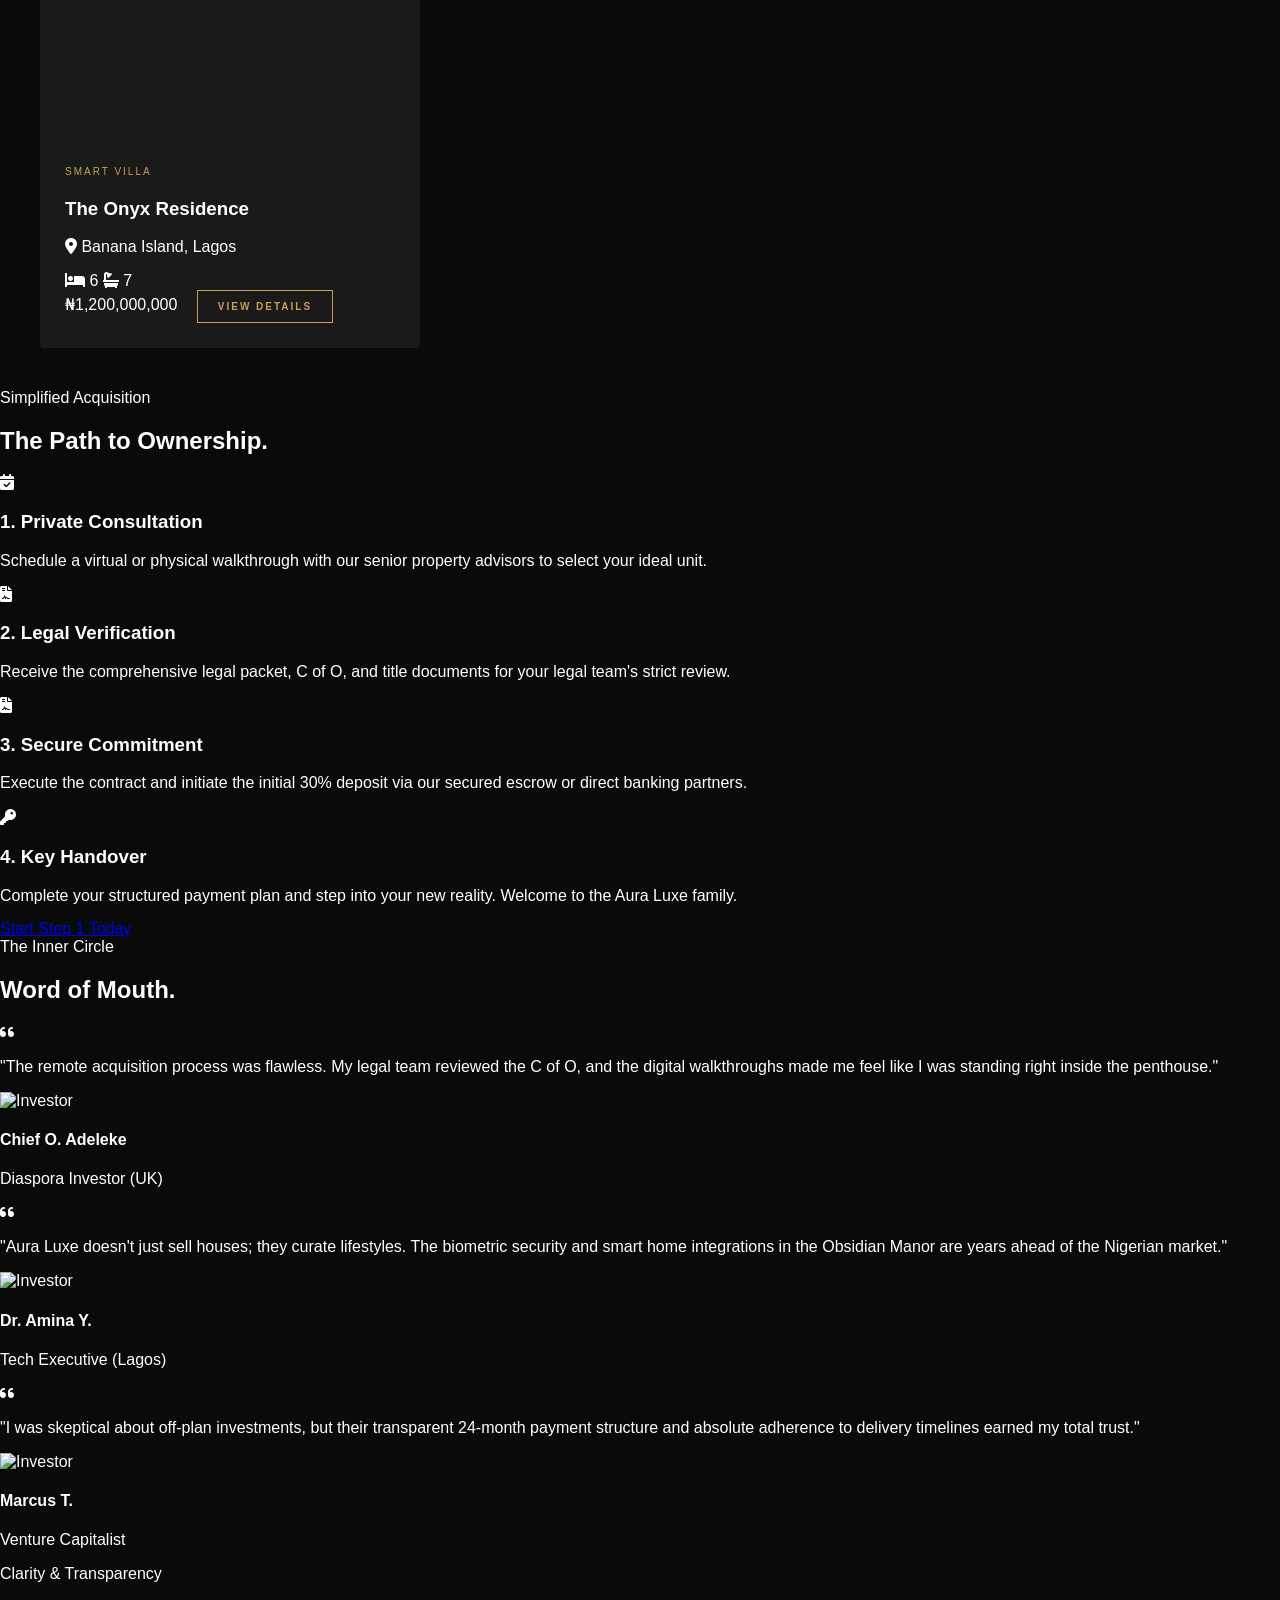
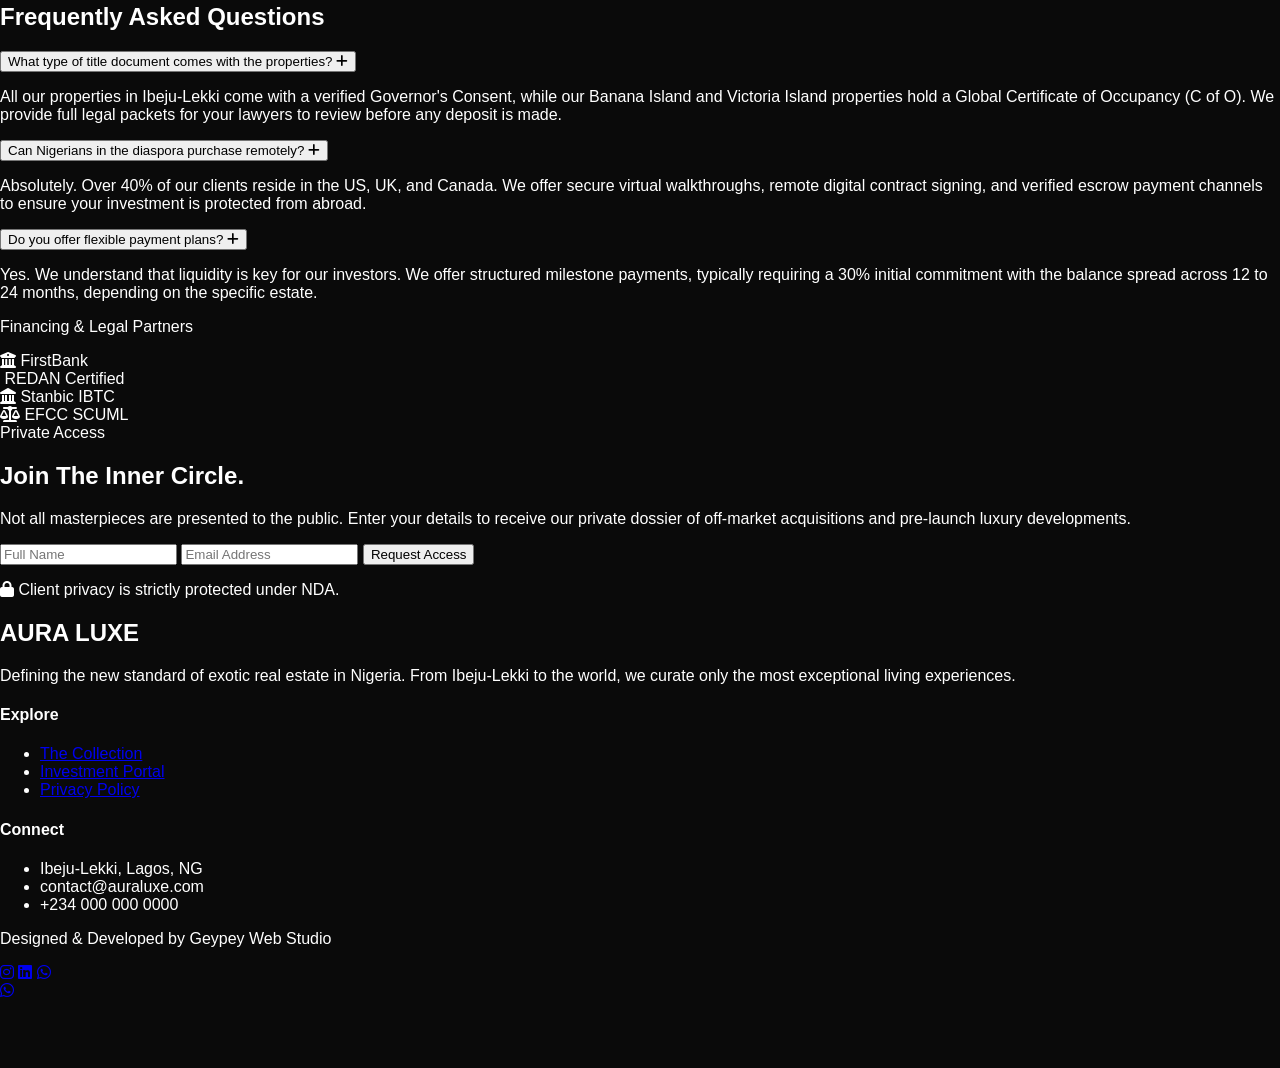
==== commit 5e2efcea: "upload all files" ====
--- a/index.html
+++ b/index.html
@@ -31,17 +31,38 @@
 <div id="scroll-progress" class="fixed top-0 left-0 h-[2px] bg-[#C5A059] z-[110] transition-all duration-100" style="width: 0%"></div>
 
     <nav class="p-6 md:p-8 flex justify-between items-center fixed w-full z-50 bg-black/50 backdrop-blur-md">
-        <div class="text-xl md:text-2xl font-serif tracking-widest">AURA <span class="text-gold text-[#C5A059]">LUXE</span></div>
+        <!-- Logo -->
+        <div class="text-xl md:text-2xl font-serif tracking-widest relative z-[60]">AURA <span class="text-gold text-[#C5A059]">LUXE</span></div>
+        
+        <!-- Desktop Menu -->
         <div class="hidden md:flex gap-8 text-[11px] tracking-widest uppercase">
-            <a href="#" class="hover:text-[#C5A059] transition-colors">Properties</a>
-            <a href="#" class="hover:text-[#C5A059] transition-colors">About</a>
-            <a href="#" class="hover:text-[#C5A059] transition-colors">Invest</a>
+            <a href="#about" class="hover:text-[#C5A059] transition-colors">The Firm</a>
+            <a href="#property-grid" class="hover:text-[#C5A059] transition-colors">Residences</a>
+            <a href="#invest" class="hover:text-[#C5A059] transition-colors">Ownership</a>
+            <a href="#faq" class="hover:text-[#C5A059] transition-colors">FAQ</a>
         </div>
         
-        <button onclick="document.getElementById('contact').scrollIntoView({behavior: 'smooth'})" 
-        class="hidden md:block border border-[#C5A059] px-6 py-2 text-[10px] uppercase hover:bg-[#C5A059] hover:text-black transition-all">
+        <!-- Desktop Contact Button -->
+        <button onclick="document.getElementById('contact').scrollIntoView({behavior: 'smooth'})" class="hidden md:block border border-[#C5A059] px-6 py-2 text-[10px] uppercase hover:bg-[#C5A059] hover:text-black transition-all relative z-[60]">
             Contact Advisor
         </button>
+
+        <!-- Mobile Hamburger Button -->
+        <button id="mobile-menu-btn" class="md:hidden text-white text-2xl relative z-[60] focus:outline-none">
+            <i class="fas fa-bars"></i>
+        </button>
+    </nav>
+
+    <!-- Mobile Fullscreen Overlay Menu -->
+    <div id="mobile-menu" class="fixed inset-0 bg-black/95 backdrop-blur-xl z-[55] flex flex-col items-center justify-center opacity-0 pointer-events-none transition-opacity duration-500">
+        <div class="flex flex-col gap-10 text-center text-sm tracking-[5px] uppercase">
+            <a href="#about" class="mobile-link hover:text-[#C5A059] transition-colors">The Firm</a>
+            <a href="#property-grid" class="mobile-link hover:text-[#C5A059] transition-colors">Residences</a>
+            <a href="#invest" class="mobile-link hover:text-[#C5A059] transition-colors">Ownership</a>
+            <a href="#faq" class="mobile-link hover:text-[#C5A059] transition-colors">FAQ</a>
+            <a href="https://wa.me/2348012345678" target="_blank" class="mt-4 text-[#C5A059] border border-[#C5A059] px-8 py-4 text-[10px] hover:bg-[#C5A059] hover:text-black transition-colors">Contact Advisor</a>
+        </div>
+    </div>
     </nav>
 
     <!-- UPGRADED HERO SECTION WITH BACKGROUND IMAGE -->
@@ -61,7 +82,7 @@
     </header>
 
     <!-- DEVELOPER PEDIGREE / TRUST SECTION -->
-    <section class="border-y border-white/5 bg-[#050505] py-16 relative z-10" data-aos="fade-up">
+    <section id="about" class="border-y border-white/5 bg-[#050505] py-16 relative z-10" data-aos="fade-up">
         <div class="max-w-6xl mx-auto px-6">
             <p class="text-center text-[#C5A059] text-[10px] uppercase tracking-[4px] mb-12">The Aura Luxe Pedigree</p>
             <div class="grid grid-cols-2 md:grid-cols-4 gap-8 text-center" id="counter-section">
@@ -81,6 +102,137 @@
                     <h3 class="text-4xl md:text-5xl font-serif text-white mb-2"><span class="counter" data-target="100">0</span>%</h3>
                     <p class="text-gray-500 text-[10px] uppercase tracking-widest mt-2">Verified Titles</p>
                 </div>
+            </div>
+        </div>
+    </section>
+
+    
+    <div class="flex justify-center gap-4 mt-8 mb-4 flex-wrap px-6">
+        <button onclick="filterProperties('All')" class="border border-[#C5A059] text-[#C5A059] px-6 py-2 text-[10px] uppercase tracking-widest hover:bg-[#C5A059] hover:text-black transition-all">All</button>
+        <button onclick="filterProperties('Duplex')" class="border border-white/20 text-gray-400 px-6 py-2 text-[10px] uppercase tracking-widest hover:border-[#C5A059] hover:text-[#C5A059] transition-all">Duplex</button>
+        <button onclick="filterProperties('Penthouse')" class="border border-white/20 text-gray-400 px-6 py-2 text-[10px] uppercase tracking-widest hover:border-[#C5A059] hover:text-[#C5A059] transition-all">Penthouse</button>
+        <button onclick="filterProperties('Mansion')" class="border border-white/20 text-gray-400 px-6 py-2 text-[10px] uppercase tracking-widest hover:border-[#C5A059] hover:text-[#C5A059] transition-all">Mansion</button>
+        <button onclick="filterProperties('Smart Villa')" class="border border-white/20 text-gray-400 px-6 py-2 text-[10px] uppercase tracking-widest hover:border-[#C5A059] hover:text-[#C5A059] transition-all">Smart Villa</button>
+    </div>
+
+    <main id="property-grid" class="property-grid">
+        </main>
+
+    <!-- ACQUISITION ROADMAP / HOW IT WORKS -->
+    <section id="invest" class="py-24 bg-[#1A1A1A] relative z-10 border-y border-white/5">
+        <div class="max-w-6xl mx-auto px-6">
+            <div class="text-center mb-16" data-aos="fade-up">
+                <span class="text-[#C5A059] text-[10px] uppercase tracking-[4px]">Simplified Acquisition</span>
+                <h2 class="text-4xl md:text-5xl font-serif italic mt-4">The Path to Ownership.</h2>
+            </div>
+
+            <div class="grid grid-cols-1 md:grid-cols-4 gap-8 relative">
+                <!-- Decorative line connecting the steps on desktop -->
+                <div class="hidden md:block absolute top-12 left-[10%] right-[10%] h-[1px] bg-white/10 z-0"></div>
+
+                <!-- Step 1 -->
+                <div class="relative z-10 text-center" data-aos="fade-up" data-aos-delay="0">
+                    <div class="w-24 h-24 mx-auto bg-[#0A0A0A] border border-[#C5A059] rounded-full flex items-center justify-center mb-6 shadow-[0_0_30px_rgba(197,160,89,0.1)]">
+                        <i class="fas fa-calendar-check text-2xl text-[#C5A059]"></i>
+                    </div>
+                    <h3 class="text-xl font-serif text-white mb-3">1. Private Consultation</h3>
+                    <p class="text-gray-400 text-xs leading-relaxed px-4">Schedule a virtual or physical walkthrough with our senior property advisors to select your ideal unit.</p>
+                </div>
+
+                <!-- Step 2 -->
+                <div class="relative z-10 text-center" data-aos="fade-up" data-aos-delay="100">
+                    <div class="w-24 h-24 mx-auto bg-[#0A0A0A] border border-white/10 rounded-full flex items-center justify-center mb-6 hover:border-[#C5A059] transition-colors duration-300">
+                        <i class="fas fa-file-contract text-2xl text-white"></i>
+                    </div>
+                    <h3 class="text-xl font-serif text-white mb-3">2. Legal Verification</h3>
+                    <p class="text-gray-400 text-xs leading-relaxed px-4">Receive the comprehensive legal packet, C of O, and title documents for your legal team's strict review.</p>
+                </div>
+
+                <!-- Step 3 -->
+                <div class="relative z-10 text-center" data-aos="fade-up" data-aos-delay="100">
+                    <div class="w-24 h-24 mx-auto bg-[#0A0A0A] border border-white/10 rounded-full flex items-center justify-center mb-6 hover:border-[#C5A059] transition-colors duration-300">
+                        <i class="fas fa-file-contract text-2xl text-white"></i>
+                    </div>
+                        <h3 class="text-xl font-serif text-white mb-3">3. Secure Commitment</h3>
+                    <p class="text-gray-400 text-xs leading-relaxed px-4">Execute the contract and initiate the initial 30% deposit via our secured escrow or direct banking partners.</p>
+                </div>
+
+                <!-- Step 4 -->
+                <div class="relative z-10 text-center" data-aos="fade-up" data-aos-delay="300">
+                    <div class="w-24 h-24 mx-auto bg-[#0A0A0A] border border-[#C5A059] rounded-full flex items-center justify-center mb-6 shadow-[0_0_30px_rgba(197,160,89,0.1)]">
+                        <i class="fas fa-key text-2xl text-[#C5A059]"></i>
+                    </div>
+                    <h3 class="text-xl font-serif text-white mb-3">4. Key Handover</h3>
+                    <p class="text-gray-400 text-xs leading-relaxed px-4">Complete your structured payment plan and step into your new reality. Welcome to the Aura Luxe family.</p>
+                </div>
+            </div>
+            
+            <!-- Final Push Button -->
+            <div class="mt-16 text-center" data-aos="fade-up" data-aos-delay="400">
+                <a href="https://wa.me/2348012345678" target="_blank" class="inline-block bg-[#C5A059] text-black px-10 py-4 text-xs font-bold uppercase tracking-widest hover:bg-white transition-all">
+                    Start Step 1 Today
+                </a>
+            </div>
+        </div>
+    </section>
+
+<!-- TESTIMONIALS / SOCIAL PROOF SECTION -->
+    <section class="py-24 bg-[#050505] relative z-10 border-y border-white/5">
+        <div class="max-w-6xl mx-auto px-6">
+            <div class="text-center mb-16" data-aos="fade-up">
+                <span class="text-[#C5A059] text-[10px] uppercase tracking-[4px]">The Inner Circle</span>
+                <h2 class="text-4xl md:text-5xl font-serif italic mt-4">Word of Mouth.</h2>
+            </div>
+            
+            <!-- Swipeable Container -->
+            <div class="flex overflow-x-auto snap-x snap-mandatory gap-6 pb-8 hide-scrollbar" style="scrollbar-width: none; -ms-overflow-style: none;">
+                
+                <!-- Testimonial 1 -->
+                <div class="flex-none w-[90%] md:w-[400px] snap-center bg-[#1A1A1A] p-8 border border-white/5 rounded relative transition-transform hover:-translate-y-2 duration-300">
+                    <i class="fas fa-quote-left text-4xl text-[#C5A059]/10 absolute top-8 left-8"></i>
+                    <p class="text-gray-400 text-sm leading-relaxed mb-8 relative z-10 mt-6">"The remote acquisition process was flawless. My legal team reviewed the C of O, and the digital walkthroughs made me feel like I was standing right inside the penthouse."</p>
+                    <div class="flex items-center gap-4">
+                        <div class="w-12 h-12 rounded-full bg-gray-800 overflow-hidden border border-[#C5A059]/30">
+                            <!-- Placeholder portrait from Unsplash -->
+                            <img src="https://images.unsplash.com/photo-1560250097-0b93528c311a?w=150&q=80" class="w-full h-full object-cover" alt="Investor">
+                        </div>
+                        <div>
+                            <h4 class="text-white font-serif text-md">Chief O. Adeleke</h4>
+                            <p class="text-[#C5A059] text-[9px] uppercase tracking-widest mt-1">Diaspora Investor (UK)</p>
+                        </div>
+                    </div>
+                </div>
+
+                <!-- Testimonial 2 -->
+                <div class="flex-none w-[90%] md:w-[400px] snap-center bg-[#1A1A1A] p-8 border border-white/5 rounded relative transition-transform hover:-translate-y-2 duration-300">
+                    <i class="fas fa-quote-left text-4xl text-[#C5A059]/10 absolute top-8 left-8"></i>
+                    <p class="text-gray-400 text-sm leading-relaxed mb-8 relative z-10 mt-6">"Aura Luxe doesn't just sell houses; they curate lifestyles. The biometric security and smart home integrations in the Obsidian Manor are years ahead of the Nigerian market."</p>
+                    <div class="flex items-center gap-4">
+                        <div class="w-12 h-12 rounded-full bg-gray-800 overflow-hidden border border-[#C5A059]/30">
+                            <img src="https://images.unsplash.com/photo-1573496359142-b8d87734a5a2?w=150&q=80" class="w-full h-full object-cover" alt="Investor">
+                        </div>
+                        <div>
+                            <h4 class="text-white font-serif text-md">Dr. Amina Y.</h4>
+                            <p class="text-[#C5A059] text-[9px] uppercase tracking-widest mt-1">Tech Executive (Lagos)</p>
+                        </div>
+                    </div>
+                </div>
+
+                <!-- Testimonial 3 -->
+                <div class="flex-none w-[90%] md:w-[400px] snap-center bg-[#1A1A1A] p-8 border border-white/5 rounded relative transition-transform hover:-translate-y-2 duration-300">
+                    <i class="fas fa-quote-left text-4xl text-[#C5A059]/10 absolute top-8 left-8"></i>
+                    <p class="text-gray-400 text-sm leading-relaxed mb-8 relative z-10 mt-6">"I was skeptical about off-plan investments, but their transparent 24-month payment structure and absolute adherence to delivery timelines earned my total trust."</p>
+                    <div class="flex items-center gap-4">
+                        <div class="w-12 h-12 rounded-full bg-gray-800 overflow-hidden border border-[#C5A059]/30">
+                            <img src="https://images.unsplash.com/photo-1519085360753-af0119f7cbe7?w=150&q=80" class="w-full h-full object-cover" alt="Investor">
+                        </div>
+                        <div>
+                            <h4 class="text-white font-serif text-md">Marcus T.</h4>
+                            <p class="text-[#C5A059] text-[9px] uppercase tracking-widest mt-1">Venture Capitalist</p>
+                        </div>
+                    </div>
+                </div>
+
             </div>
         </div>
     </section>
@@ -133,78 +285,6 @@
         </div>
     </section>
 
-    <div class="flex justify-center gap-4 mt-8 mb-4 flex-wrap px-6">
-        <button onclick="filterProperties('All')" class="border border-[#C5A059] text-[#C5A059] px-6 py-2 text-[10px] uppercase tracking-widest hover:bg-[#C5A059] hover:text-black transition-all">All</button>
-        <button onclick="filterProperties('Duplex')" class="border border-white/20 text-gray-400 px-6 py-2 text-[10px] uppercase tracking-widest hover:border-[#C5A059] hover:text-[#C5A059] transition-all">Duplex</button>
-        <button onclick="filterProperties('Penthouse')" class="border border-white/20 text-gray-400 px-6 py-2 text-[10px] uppercase tracking-widest hover:border-[#C5A059] hover:text-[#C5A059] transition-all">Penthouse</button>
-        <button onclick="filterProperties('Mansion')" class="border border-white/20 text-gray-400 px-6 py-2 text-[10px] uppercase tracking-widest hover:border-[#C5A059] hover:text-[#C5A059] transition-all">Mansion</button>
-        <button onclick="filterProperties('Smart Villa')" class="border border-white/20 text-gray-400 px-6 py-2 text-[10px] uppercase tracking-widest hover:border-[#C5A059] hover:text-[#C5A059] transition-all">Smart Villa</button>
-    </div>
-
-    <main id="property-grid" class="property-grid">
-        </main>
-
-<!-- TESTIMONIALS / SOCIAL PROOF SECTION -->
-    <section class="py-24 bg-[#050505] relative z-10 border-y border-white/5">
-        <div class="max-w-6xl mx-auto px-6">
-            <div class="text-center mb-16" data-aos="fade-up">
-                <span class="text-[#C5A059] text-[10px] uppercase tracking-[4px]">The Inner Circle</span>
-                <h2 class="text-4xl md:text-5xl font-serif italic mt-4">Word of Mouth.</h2>
-            </div>
-            
-            <!-- Swipeable Container -->
-            <div class="flex overflow-x-auto snap-x snap-mandatory gap-6 pb-8 hide-scrollbar" style="scrollbar-width: none; -ms-overflow-style: none;">
-                
-                <!-- Testimonial 1 -->
-                <div class="flex-none w-[90%] md:w-[400px] snap-center bg-[#1A1A1A] p-8 border border-white/5 rounded relative transition-transform hover:-translate-y-2 duration-300">
-                    <i class="fas fa-quote-left text-4xl text-[#C5A059]/10 absolute top-8 left-8"></i>
-                    <p class="text-gray-400 text-sm leading-relaxed mb-8 relative z-10 mt-6">"The remote acquisition process was flawless. My legal team reviewed the C of O, and the digital walkthroughs made me feel like I was standing right inside the penthouse."</p>
-                    <div class="flex items-center gap-4">
-                        <div class="w-12 h-12 rounded-full bg-gray-800 overflow-hidden border border-[#C5A059]/30">
-                            <!-- Placeholder portrait from Unsplash -->
-                            <img src="https://images.unsplash.com/photo-1560250097-0b93528c311a?w=150&q=80" class="w-full h-full object-cover" alt="Investor">
-                        </div>
-                        <div>
-                            <h4 class="text-white font-serif text-md">Chief O. Adeleke</h4>
-                            <p class="text-[#C5A059] text-[9px] uppercase tracking-widest mt-1">Diaspora Investor (UK)</p>
-                        </div>
-                    </div>
-                </div>
-
-                <!-- Testimonial 2 -->
-                <div class="flex-none w-[90%] md:w-[400px] snap-center bg-[#1A1A1A] p-8 border border-white/5 rounded relative transition-transform hover:-translate-y-2 duration-300">
-                    <i class="fas fa-quote-left text-4xl text-[#C5A059]/10 absolute top-8 left-8"></i>
-                    <p class="text-gray-400 text-sm leading-relaxed mb-8 relative z-10 mt-6">"Aura Luxe doesn't just sell houses; they curate lifestyles. The biometric security and smart home integrations in the Obsidian Manor are years ahead of the Nigerian market."</p>
-                    <div class="flex items-center gap-4">
-                        <div class="w-12 h-12 rounded-full bg-gray-800 overflow-hidden border border-[#C5A059]/30">
-                            <img src="https://images.unsplash.com/photo-1573496359142-b8d87734a5a2?w=150&q=80" class="w-full h-full object-cover" alt="Investor">
-                        </div>
-                        <div>
-                            <h4 class="text-white font-serif text-md">Dr. Amina Y.</h4>
-                            <p class="text-[#C5A059] text-[9px] uppercase tracking-widest mt-1">Tech Executive (Lagos)</p>
-                        </div>
-                    </div>
-                </div>
-
-                <!-- Testimonial 3 -->
-                <div class="flex-none w-[90%] md:w-[400px] snap-center bg-[#1A1A1A] p-8 border border-white/5 rounded relative transition-transform hover:-translate-y-2 duration-300">
-                    <i class="fas fa-quote-left text-4xl text-[#C5A059]/10 absolute top-8 left-8"></i>
-                    <p class="text-gray-400 text-sm leading-relaxed mb-8 relative z-10 mt-6">"I was skeptical about off-plan investments, but their transparent 24-month payment structure and absolute adherence to delivery timelines earned my total trust."</p>
-                    <div class="flex items-center gap-4">
-                        <div class="w-12 h-12 rounded-full bg-gray-800 overflow-hidden border border-[#C5A059]/30">
-                            <img src="https://images.unsplash.com/photo-1519085360753-af0119f7cbe7?w=150&q=80" class="w-full h-full object-cover" alt="Investor">
-                        </div>
-                        <div>
-                            <h4 class="text-white font-serif text-md">Marcus T.</h4>
-                            <p class="text-[#C5A059] text-[9px] uppercase tracking-widest mt-1">Venture Capitalist</p>
-                        </div>
-                    </div>
-                </div>
-
-            </div>
-        </div>
-    </section>
-
 <!-- TRUST & AUTHORITY PARTNERS -->
     <section class="py-12 bg-[#0A0A0A] relative z-10 border-t border-white/5">
         <div class="max-w-5xl mx-auto px-6">
@@ -229,6 +309,31 @@
                 </div>
             </div>
             
+        </div>
+    </section>
+
+<!-- VIP ACCESS / LEAD CAPTURE SECTION -->
+    <section class="py-24 relative z-10 border-t border-white/5 bg-cover bg-center" style="background-image: linear-gradient(to right, rgba(10, 10, 10, 0.95), rgba(10, 10, 10, 0.8)), url('https://images.unsplash.com/photo-1600607687920-4e2a09cf159d?q=80&w=2000');">
+        <div class="max-w-4xl mx-auto px-6 text-center">
+            <div data-aos="fade-up">
+                <span class="text-[#C5A059] text-[10px] uppercase tracking-[4px]">Private Access</span>
+                <h2 class="text-4xl md:text-5xl font-serif italic mt-4 text-white">Join The Inner Circle.</h2>
+                <p class="text-gray-400 text-sm mt-6 mb-10 max-w-lg mx-auto leading-relaxed">
+                    Not all masterpieces are presented to the public. Enter your details to receive our private dossier of off-market acquisitions and pre-launch luxury developments.
+                </p>
+            </div>
+            
+            <form class="flex flex-col md:flex-row gap-4 justify-center max-w-2xl mx-auto" data-aos="fade-up" data-aos-delay="100" onsubmit="event.preventDefault(); alert('Welcome to the Inner Circle. Our advisors will be in touch shortly.');">
+                <input type="text" placeholder="Full Name" required class="flex-1 bg-black/60 backdrop-blur-md border border-white/10 p-4 text-sm focus:outline-none focus:border-[#C5A059] text-white transition-colors">
+                <input type="email" placeholder="Email Address" required class="flex-1 bg-black/60 backdrop-blur-md border border-white/10 p-4 text-sm focus:outline-none focus:border-[#C5A059] text-white transition-colors">
+                <button type="submit" class="bg-[#C5A059] text-black px-10 py-4 text-xs font-bold uppercase tracking-widest hover:bg-white transition-all shadow-[0_0_20px_rgba(197,160,89,0.2)]">
+                    Request Access
+                </button>
+            </form>
+            
+            <p class="text-[9px] text-gray-500 uppercase tracking-widest mt-8" data-aos="fade-up" data-aos-delay="200">
+                <i class="fas fa-lock mr-2 text-[#C5A059]"></i> Client privacy is strictly protected under NDA.
+            </p>
         </div>
     </section>
 
--- a/style.css
+++ b/style.css
@@ -1,3 +1,6 @@
+* {
+    scroll-behavior: smooth;
+}
 :root {
     --gold: #C5A059;
     --dark: #0A0A0A;
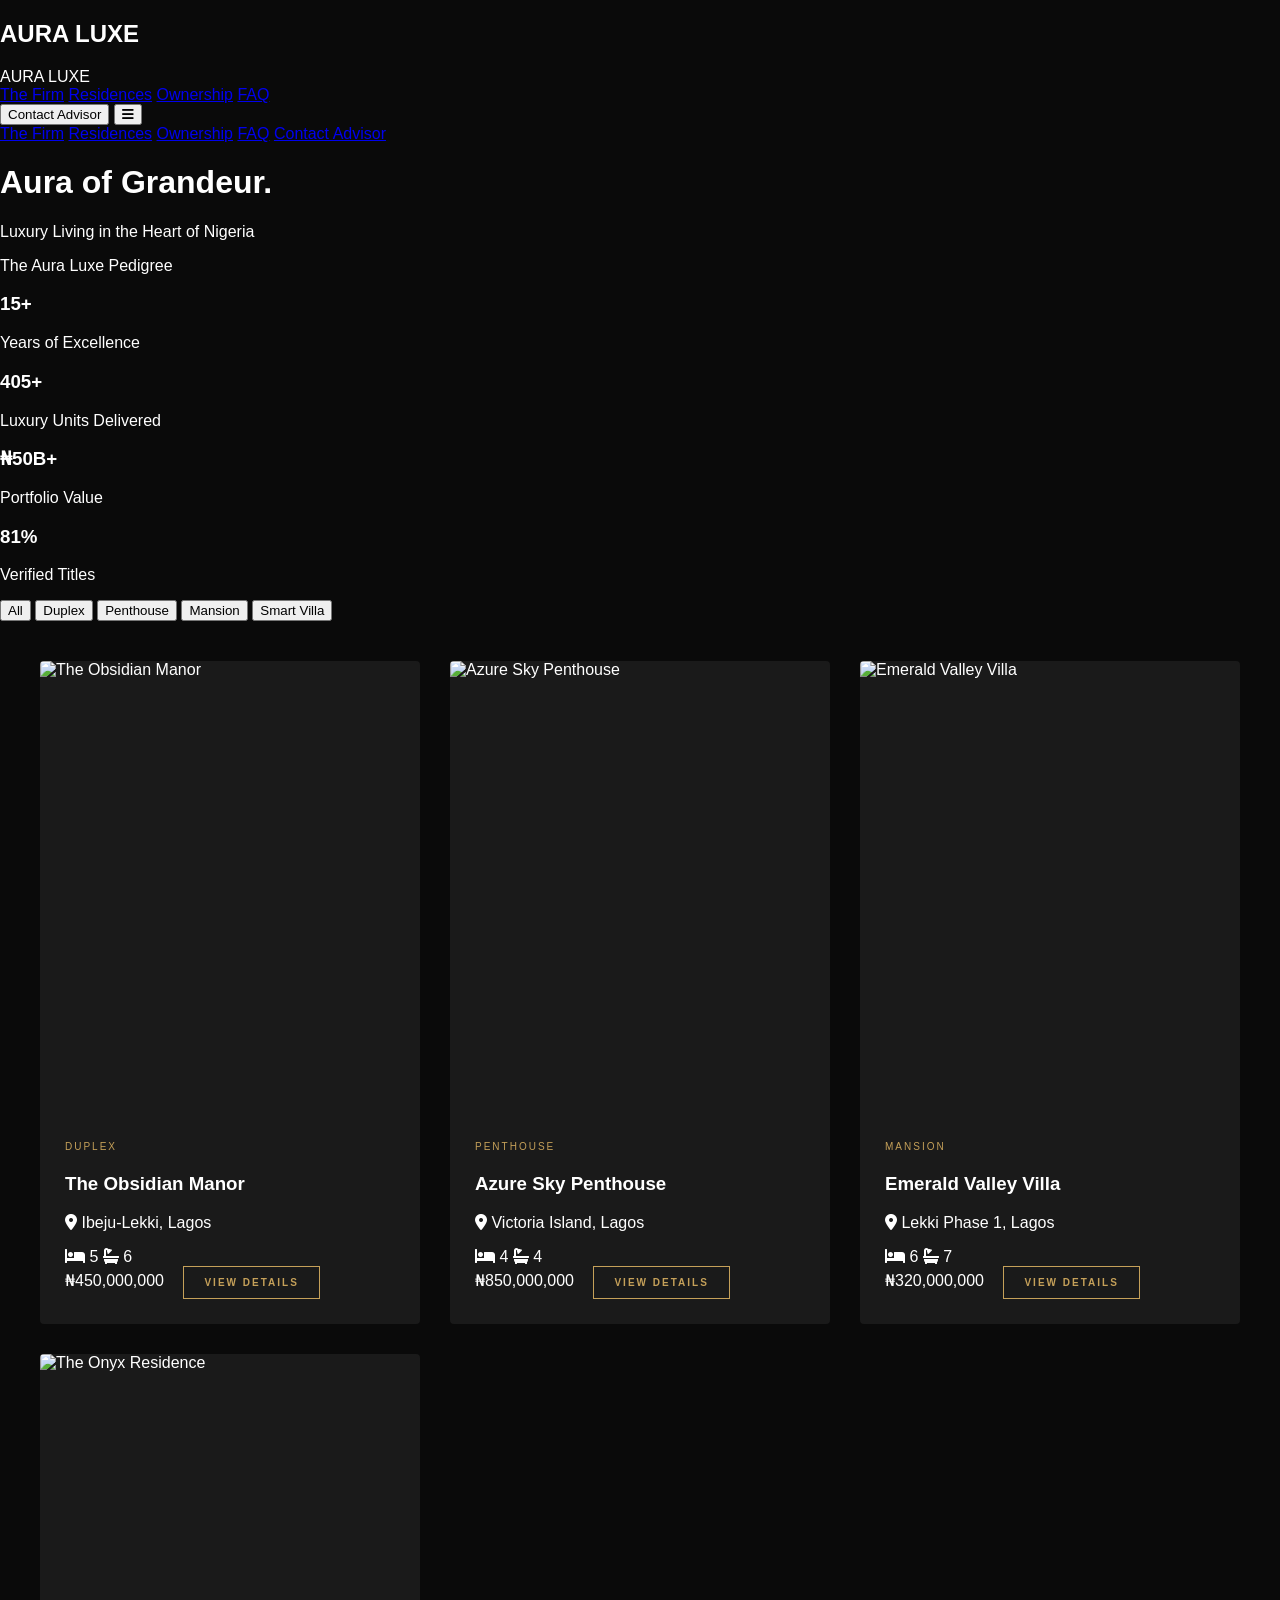
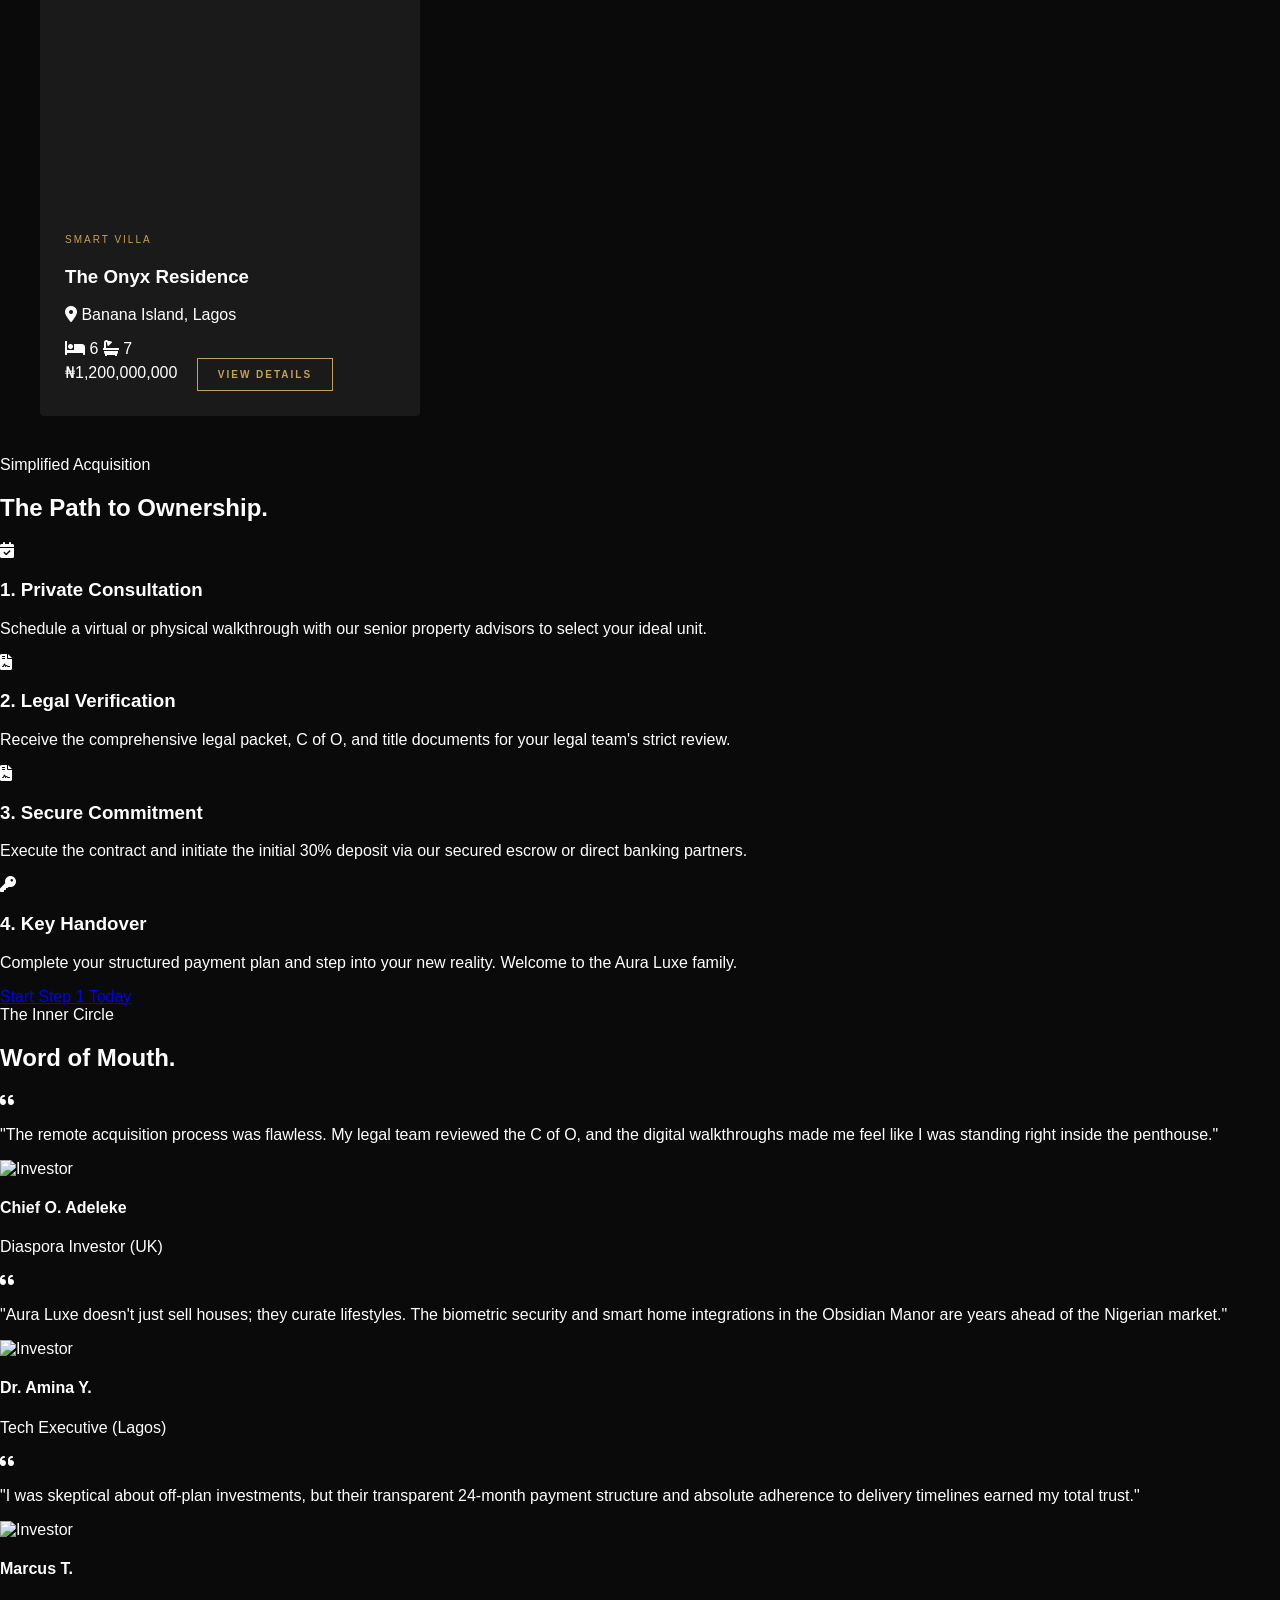
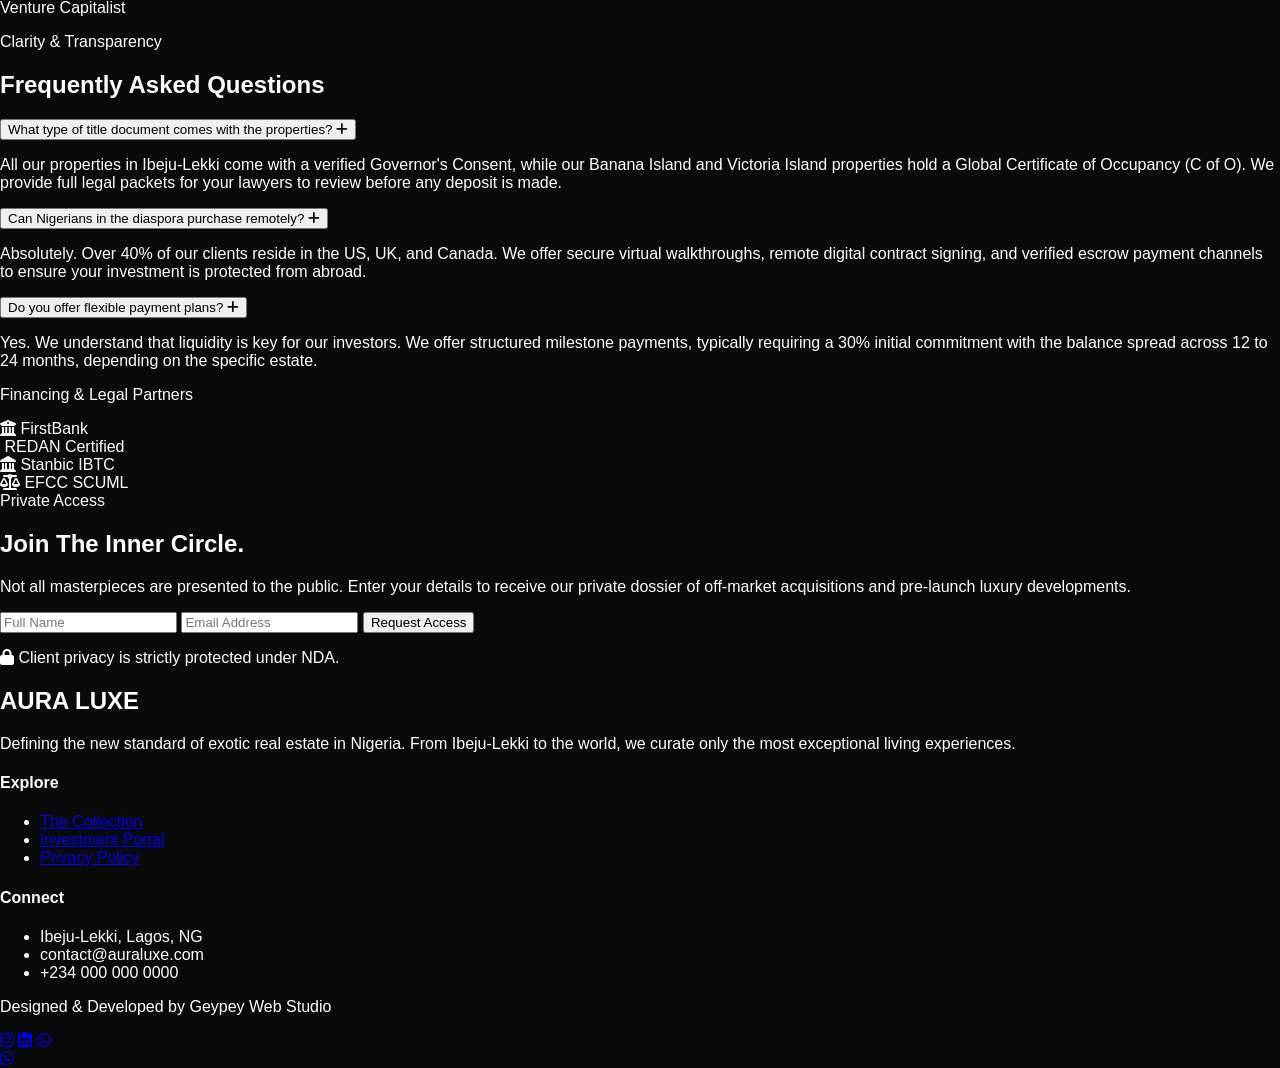
==== commit dfb38304: "Install Vercel Speed Insights # Vercel Speed Insights Implementation Report  ## Summary Successfully" ====
--- a/index.html
+++ b/index.html
@@ -386,6 +386,10 @@
     once: true
   });
 </script>
+<script>
+  window.si = window.si || function () { (window.siq = window.siq || []).push(arguments); };
+</script>
+<script defer src="/_vercel/speed-insights/script.js"></script>
 <!-- SINGLE WHATSAPP WIDGET (z-50 keeps it perfectly behind the loading screen!) -->
 <a href="https://wa.me/2348012345678" target="_blank" 
    class="fixed bottom-6 right-6 bg-[#25D366] text-white w-14 h-14 rounded-full flex items-center justify-center shadow-[0_4px_20px_rgba(37,211,102,0.4)] z-50 hover:scale-110 transition-transform duration-300">
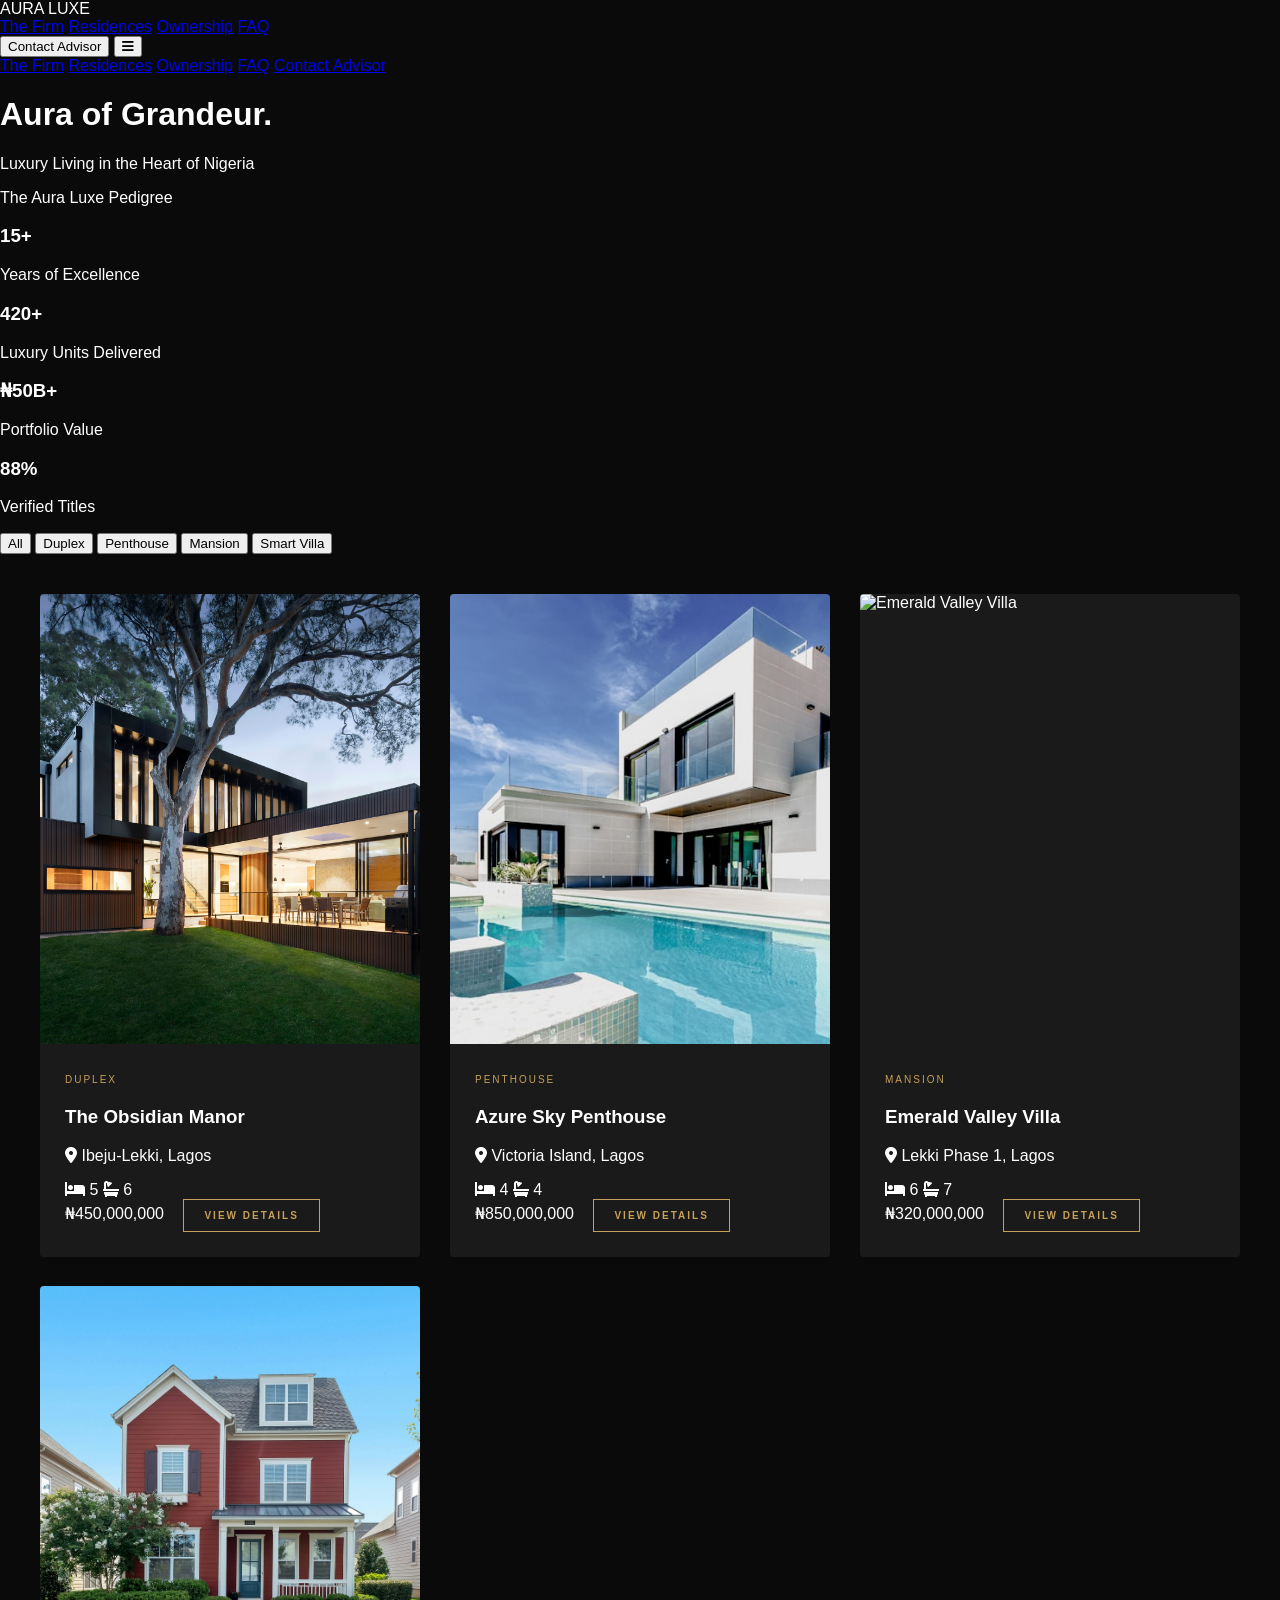
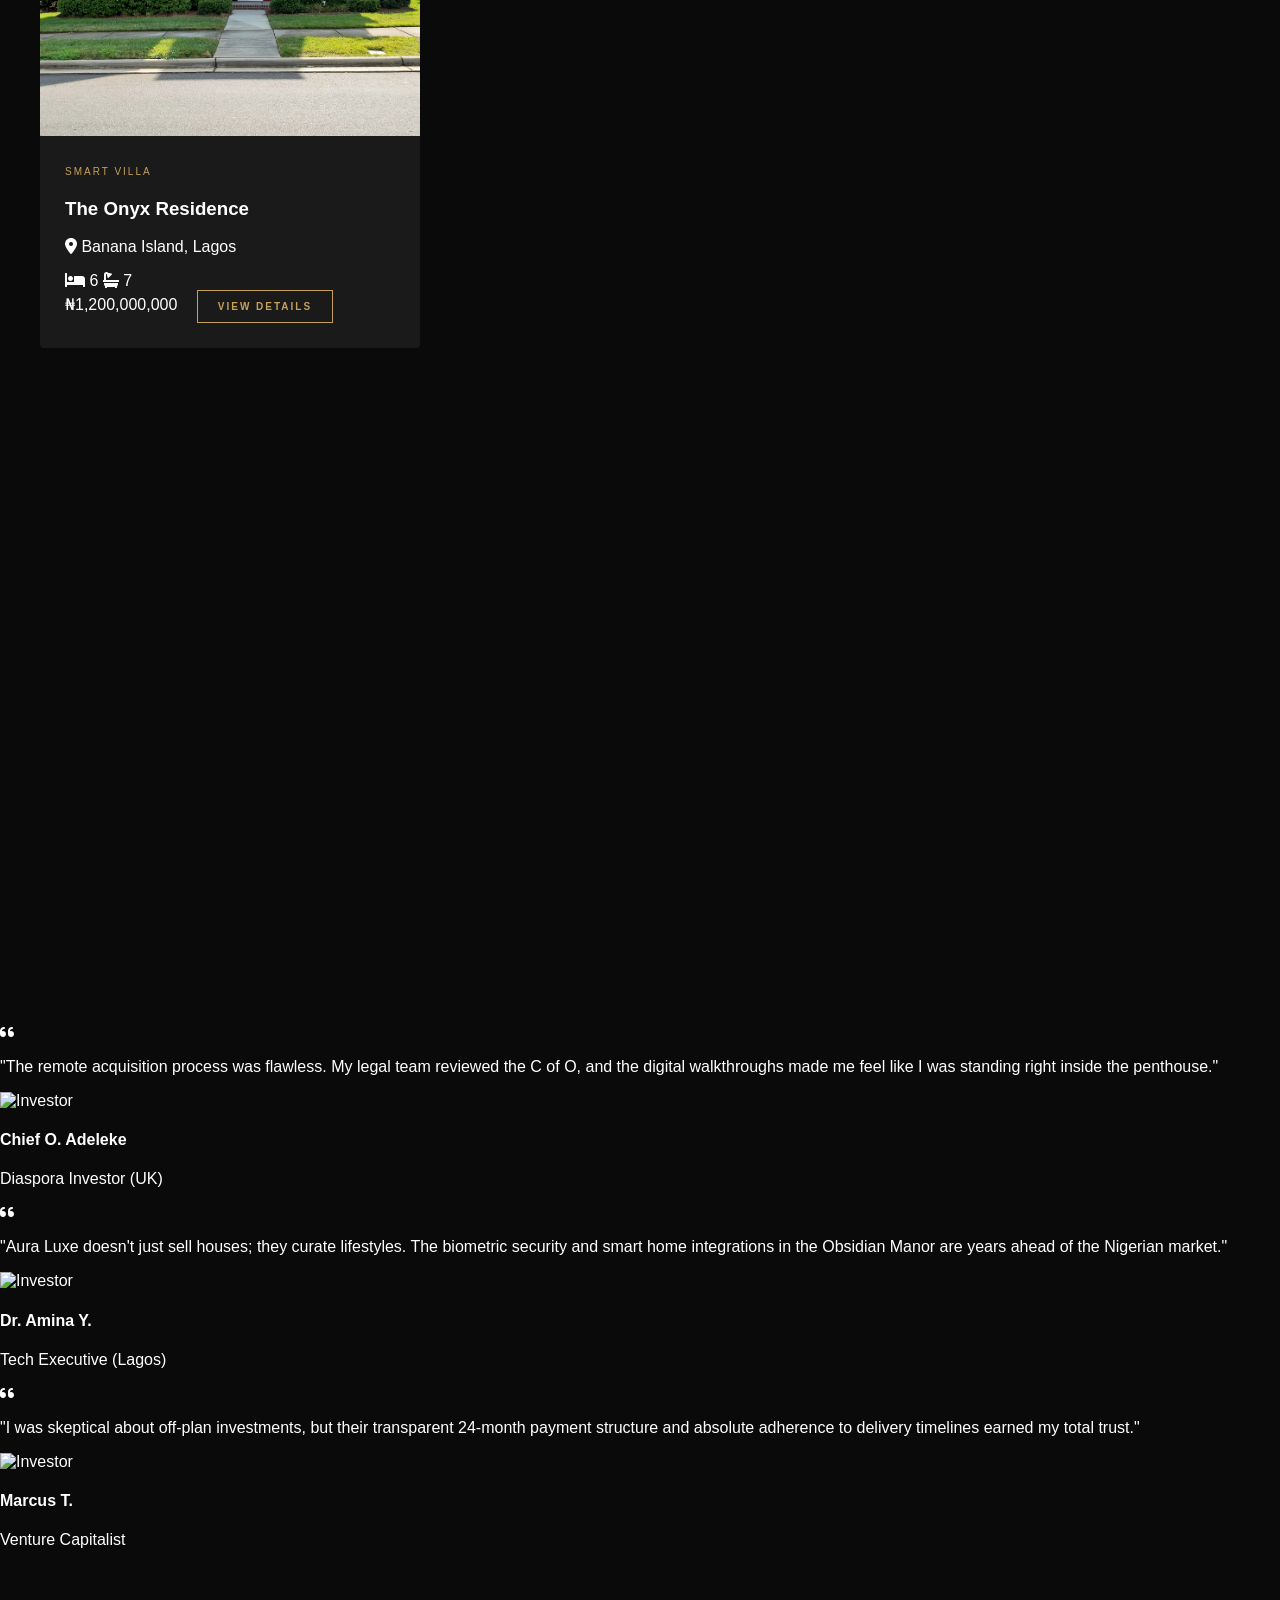
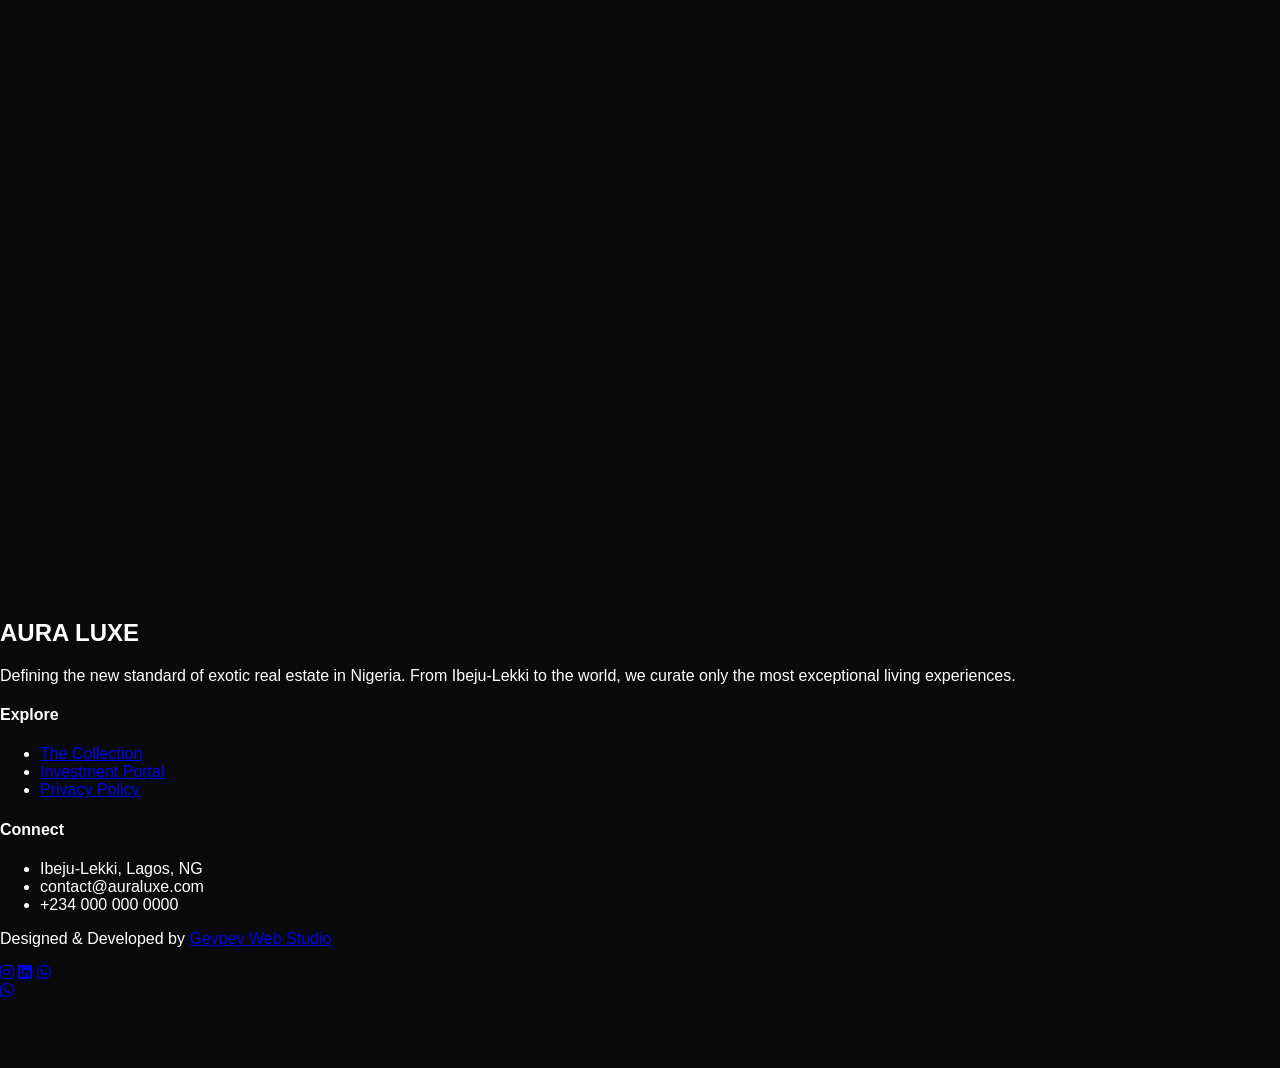
==== commit 94fd7a49: "upload all files" ====
--- a/index.html
+++ b/index.html
@@ -368,7 +368,7 @@
 
     <div class="border-t border-white/5 pt-10 flex flex-col md:row justify-between items-center gap-6">
         <p class="text-[9px] text-gray-700 tracking-[4px] uppercase">
-            Designed & Developed by Geypey Web Studio
+            Designed & Developed by <a href="https://iyeregodpower-ctrl.github.io/my-portfolio/" target="_blank" class="hover:text-[#C5A059] transition">Geypey Web Studio</a> 
         </p>
         <div class="flex gap-6 text-gray-600 text-sm">
             <a href="#"><i class="fab fa-instagram hover:text-white"></i></a>
@@ -386,10 +386,6 @@
     once: true
   });
 </script>
-<script>
-  window.si = window.si || function () { (window.siq = window.siq || []).push(arguments); };
-</script>
-<script defer src="/_vercel/speed-insights/script.js"></script>
 <!-- SINGLE WHATSAPP WIDGET (z-50 keeps it perfectly behind the loading screen!) -->
 <a href="https://wa.me/2348012345678" target="_blank" 
    class="fixed bottom-6 right-6 bg-[#25D366] text-white w-14 h-14 rounded-full flex items-center justify-center shadow-[0_4px_20px_rgba(37,211,102,0.4)] z-50 hover:scale-110 transition-transform duration-300">
